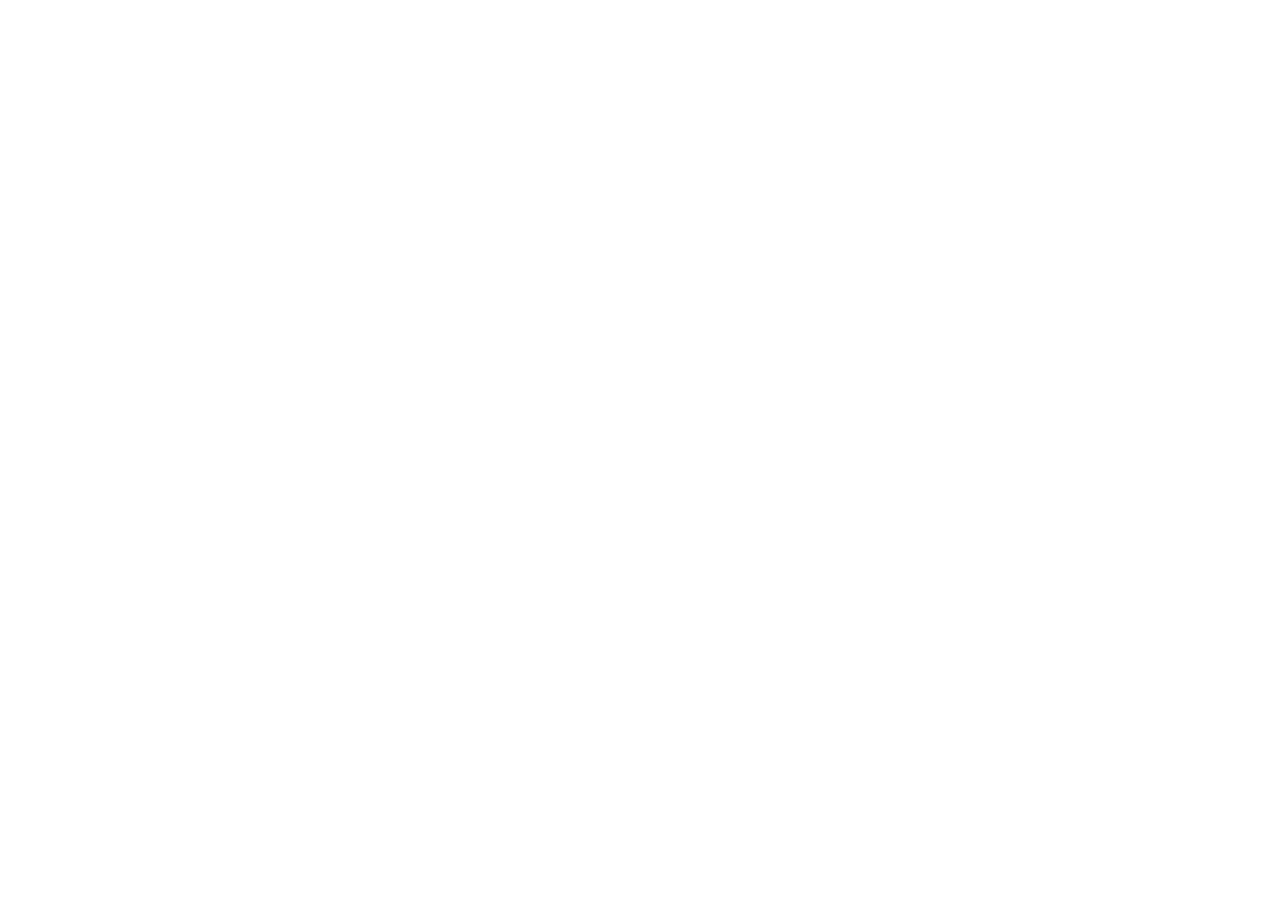
==== andyto.uk/index.html @ 8cc8a87e "Remove noindex from legacy redirect pages" ====
<!DOCTYPE html>
<html lang="en">
<head>
<meta charset="utf-8"/>
<meta content="width=device-width, initial-scale=1.0" name="viewport"/>
<title>Andy Shu Ho To | Redirecting</title>
<meta content="index, follow, max-image-preview:large" name="robots"/>
<link href="https://andyto1234.github.io/" rel="canonical"/>
<meta content="0; url=https://andyto1234.github.io/" http-equiv="refresh"/>
<script>
      window.location.replace("https://andyto1234.github.io/");
    </script>
</head>
<body>
<p>Redirecting to <a href="https://andyto1234.github.io/">https://andyto1234.github.io/</a>.</p>
</body>
</html>
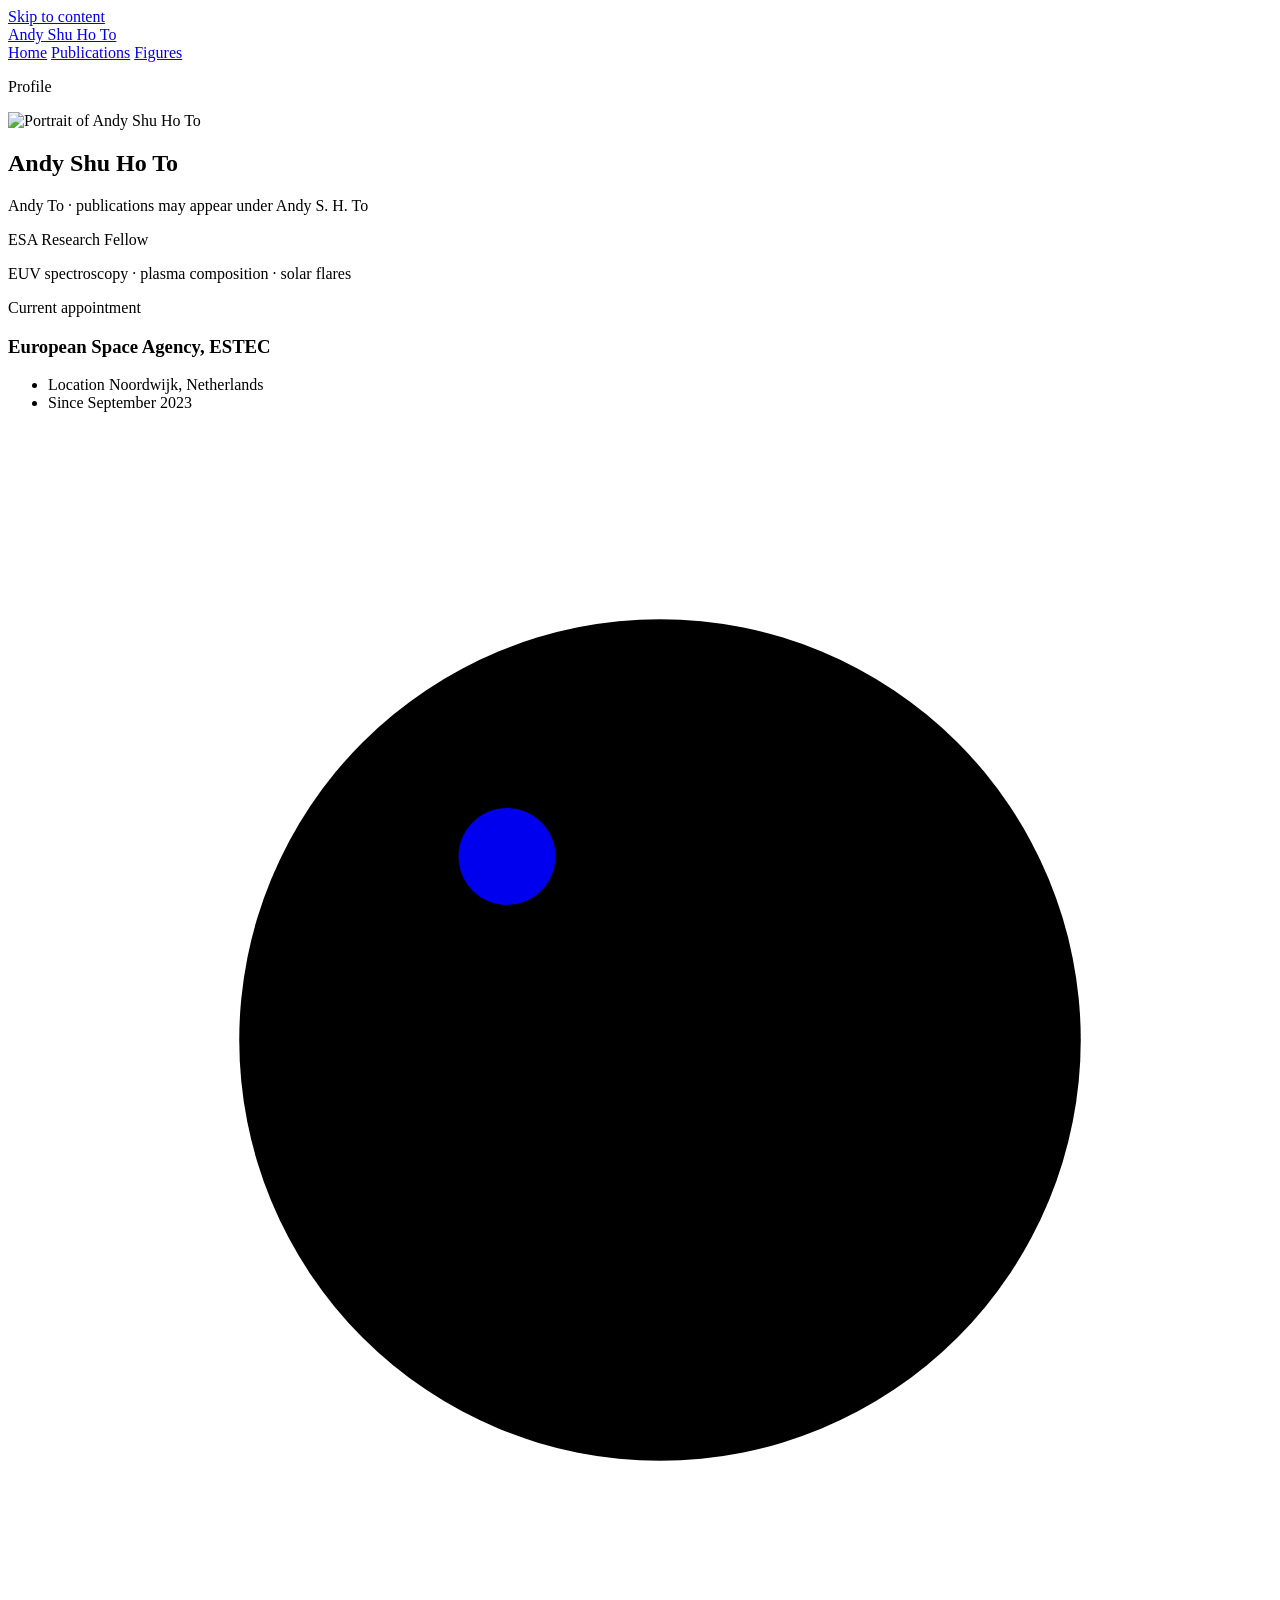
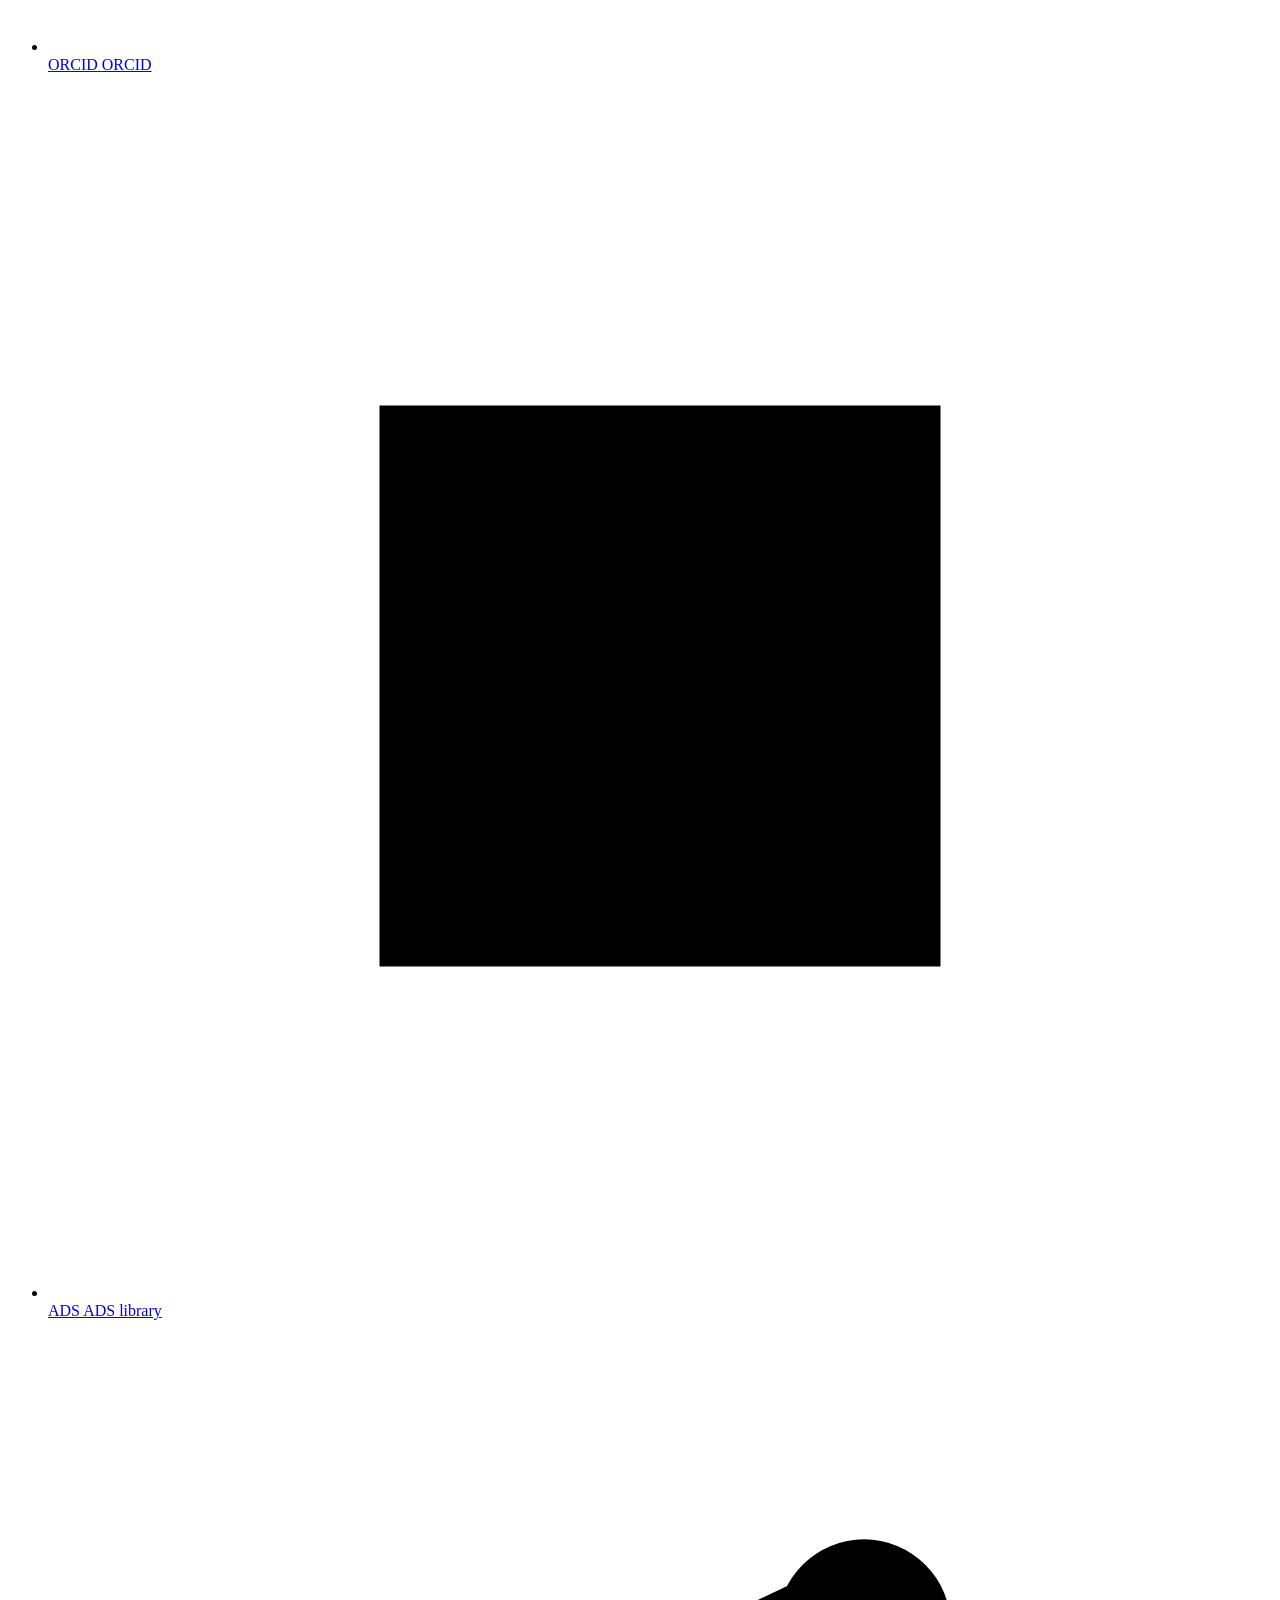
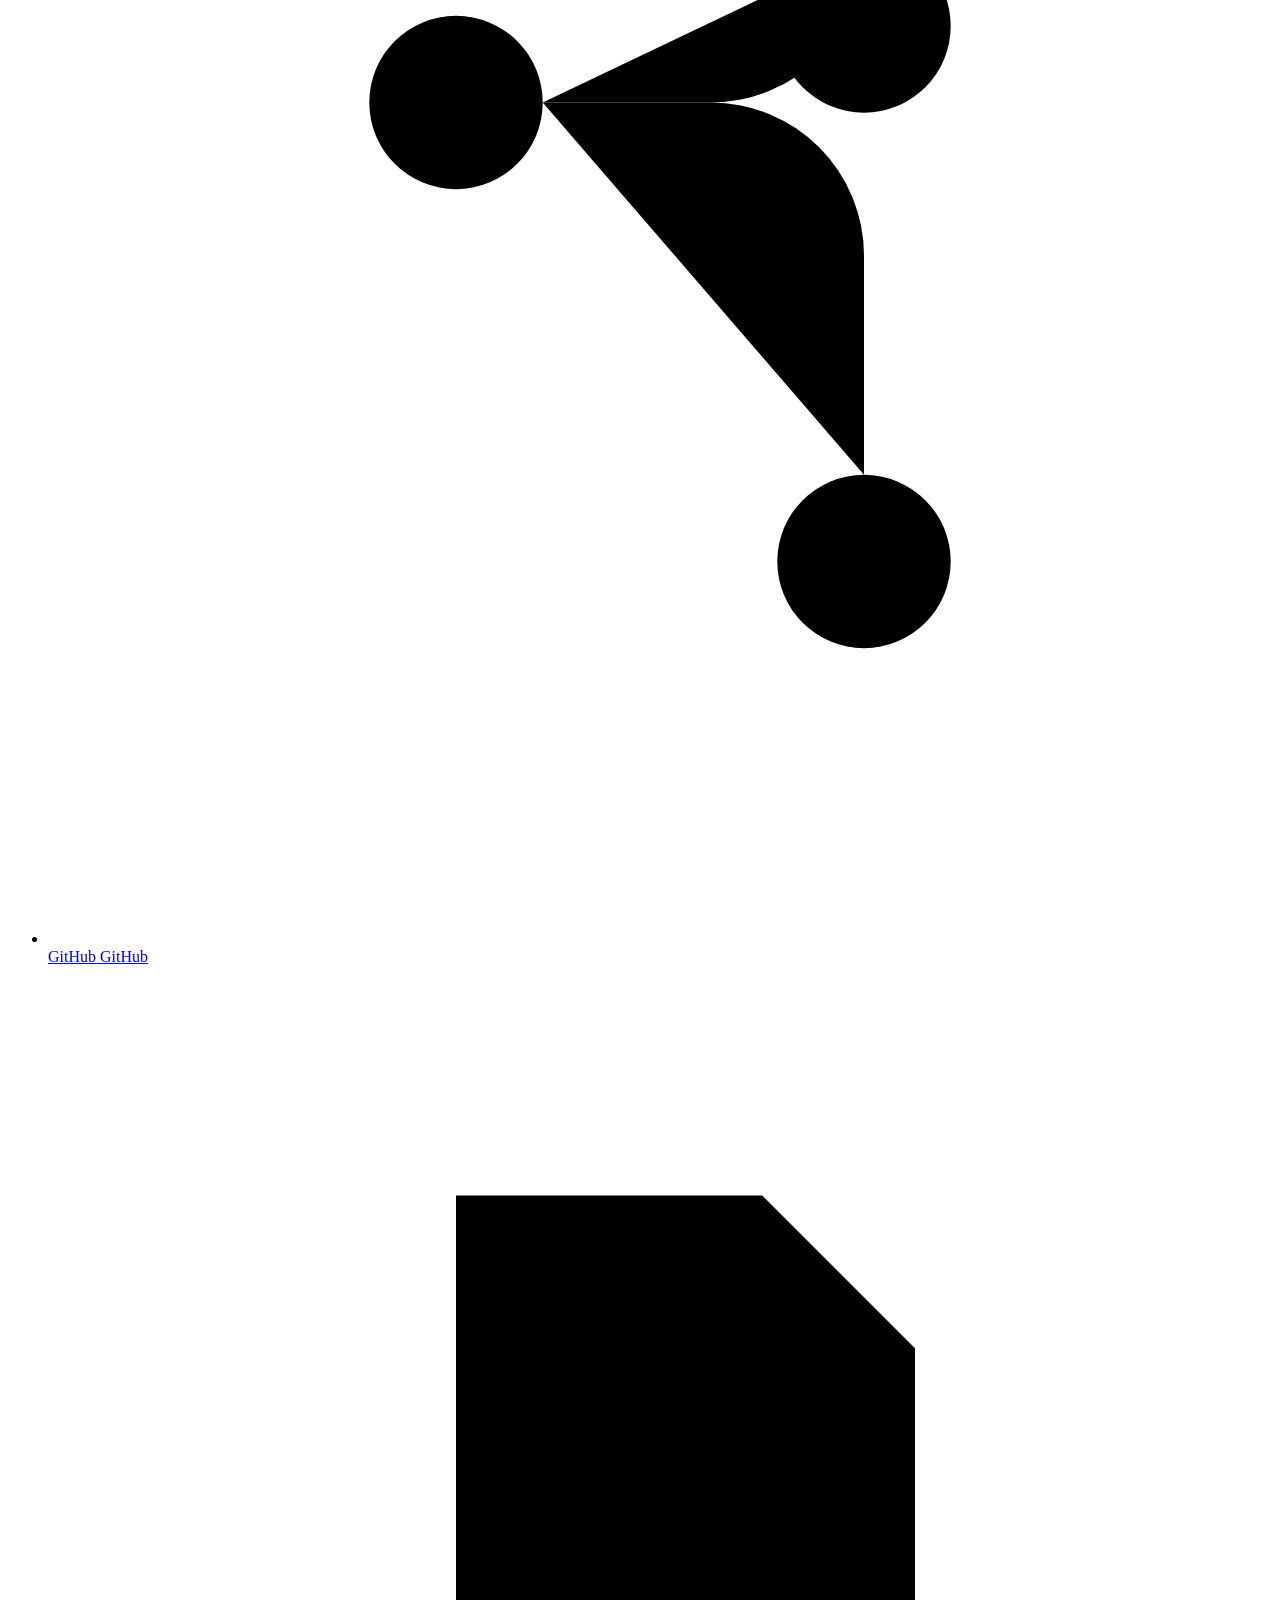
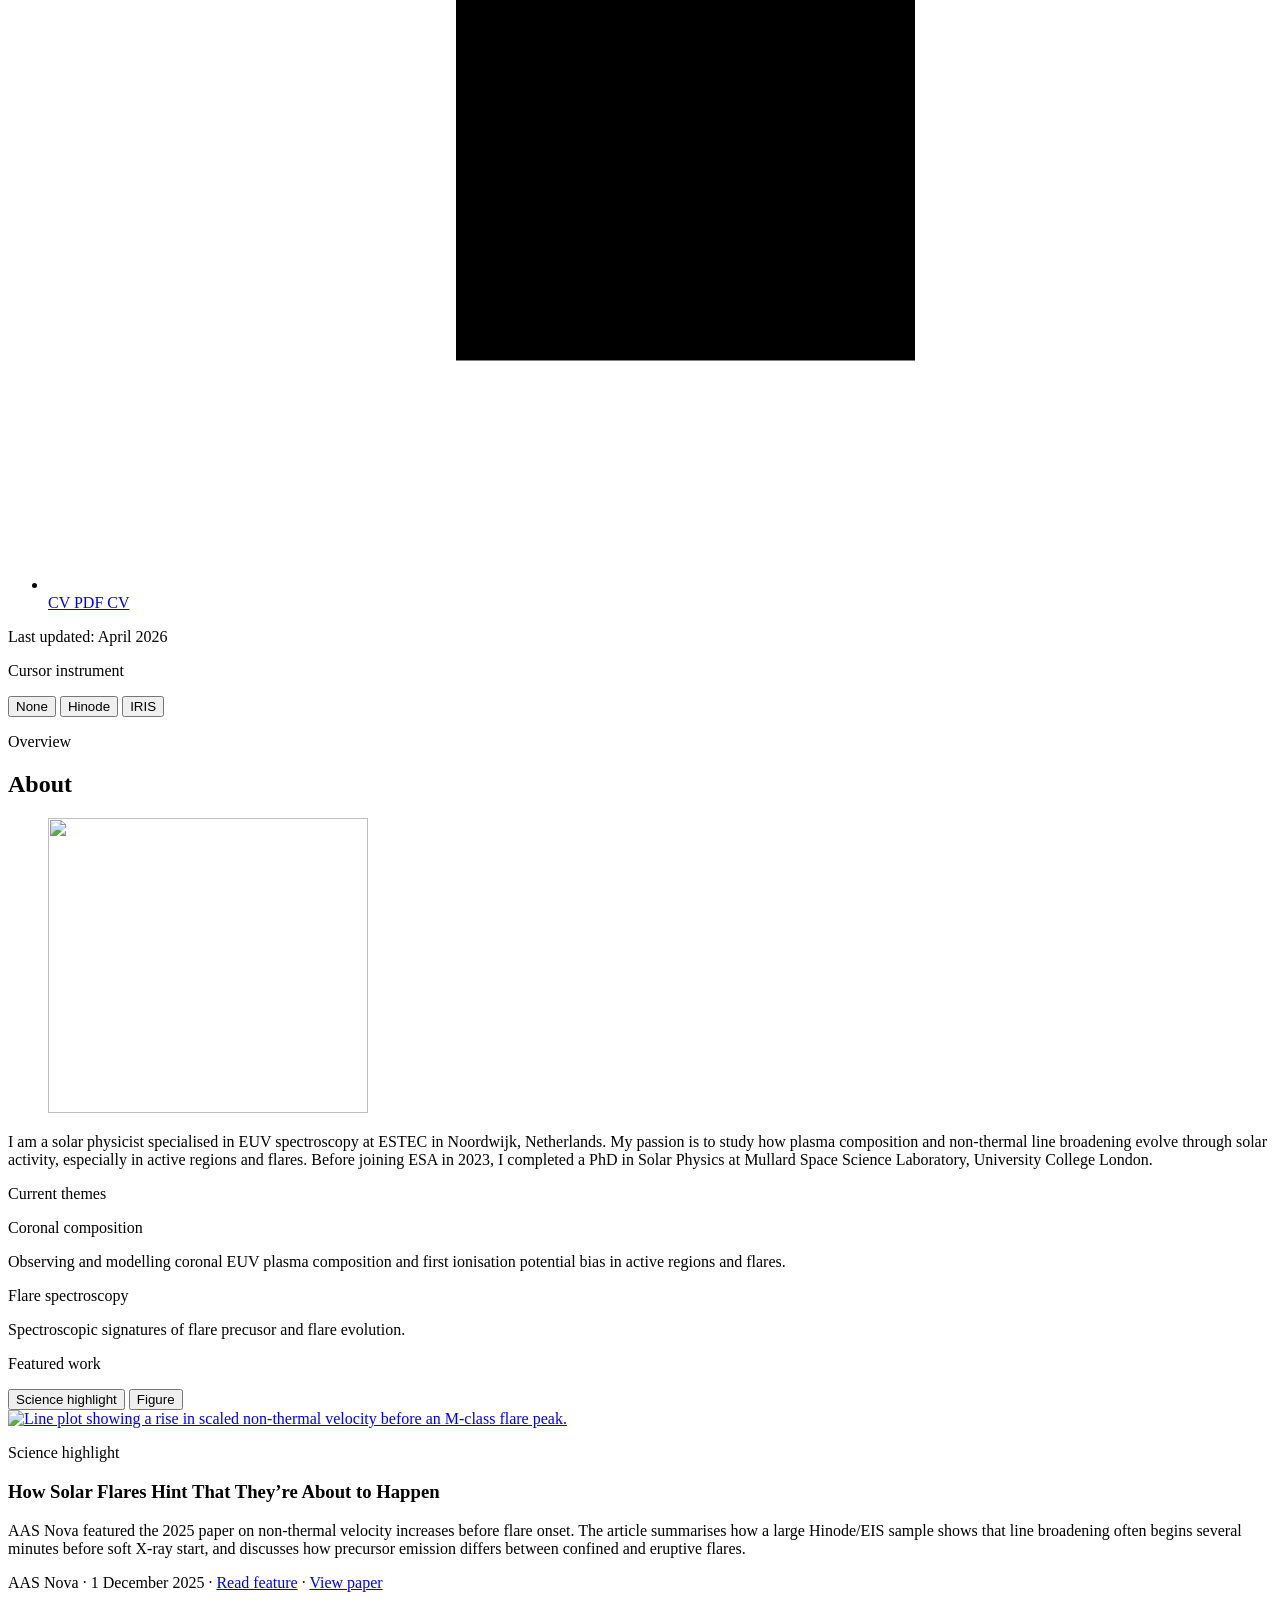
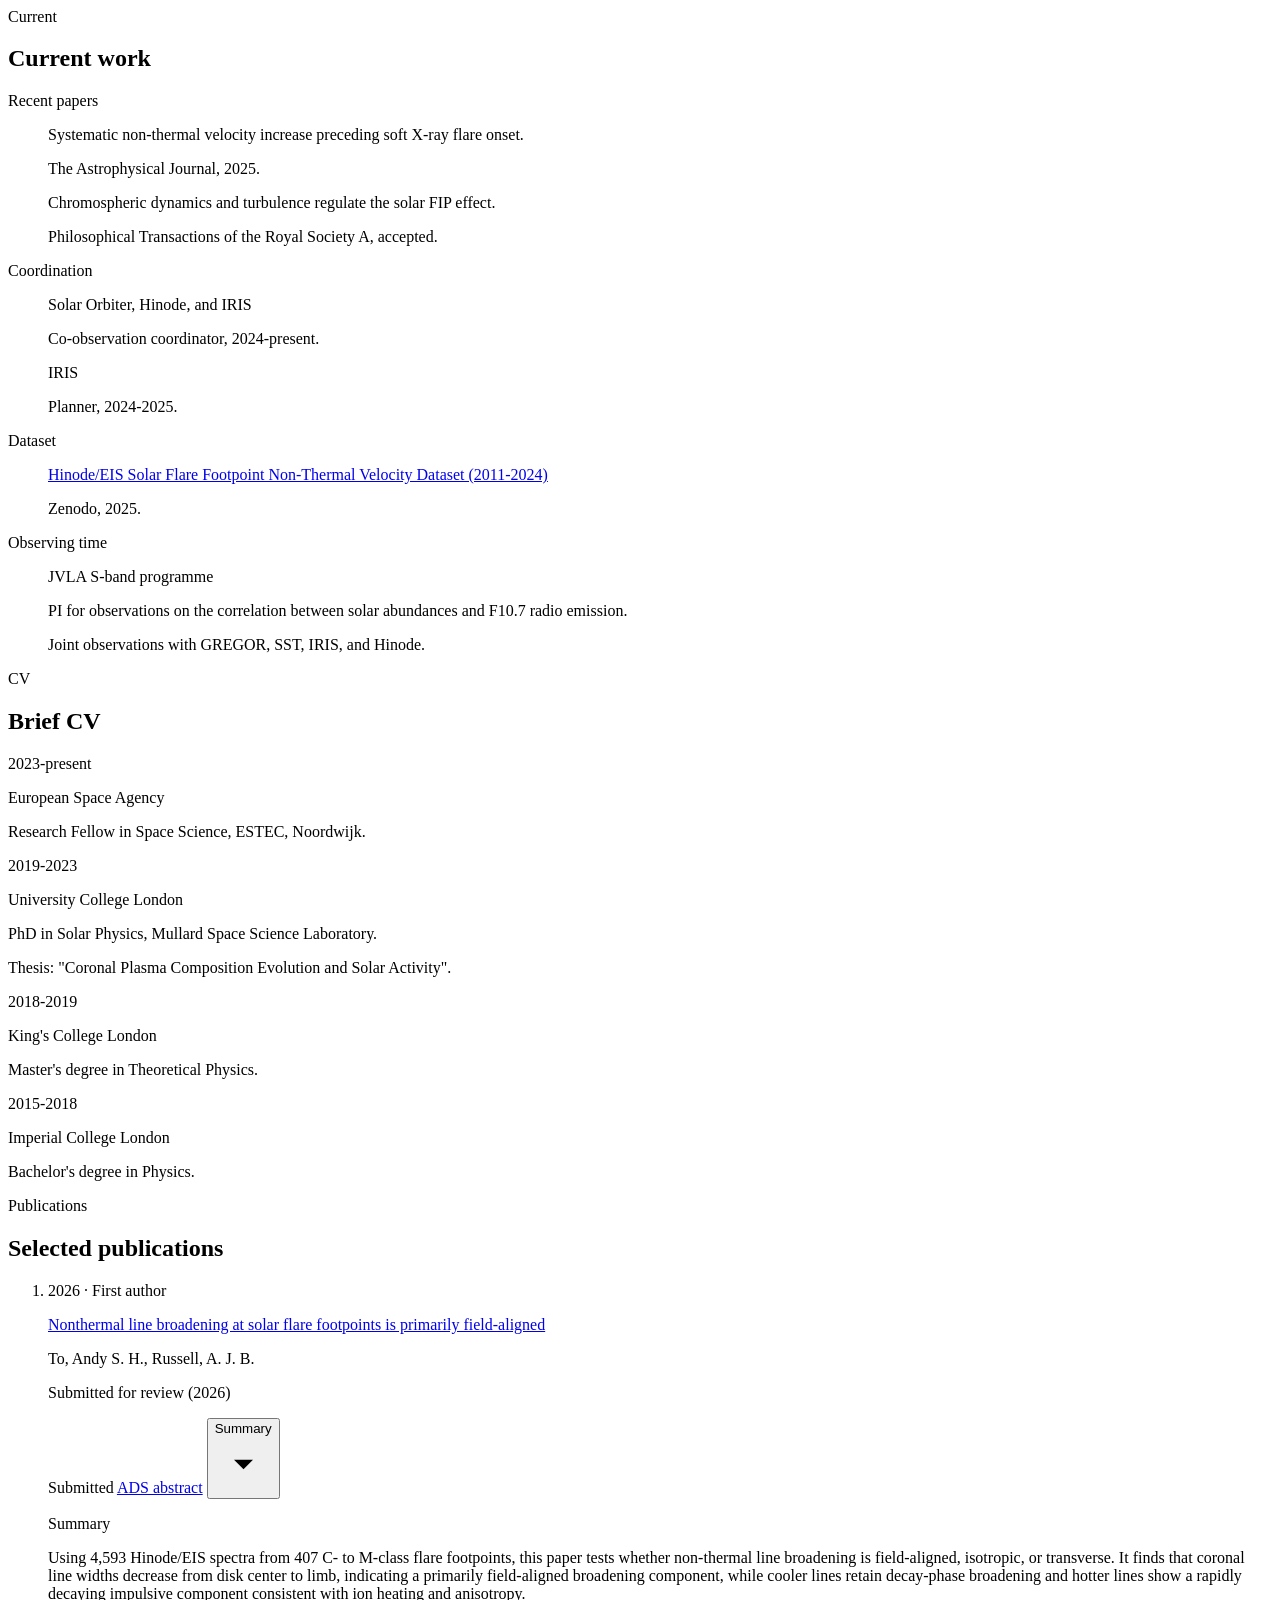
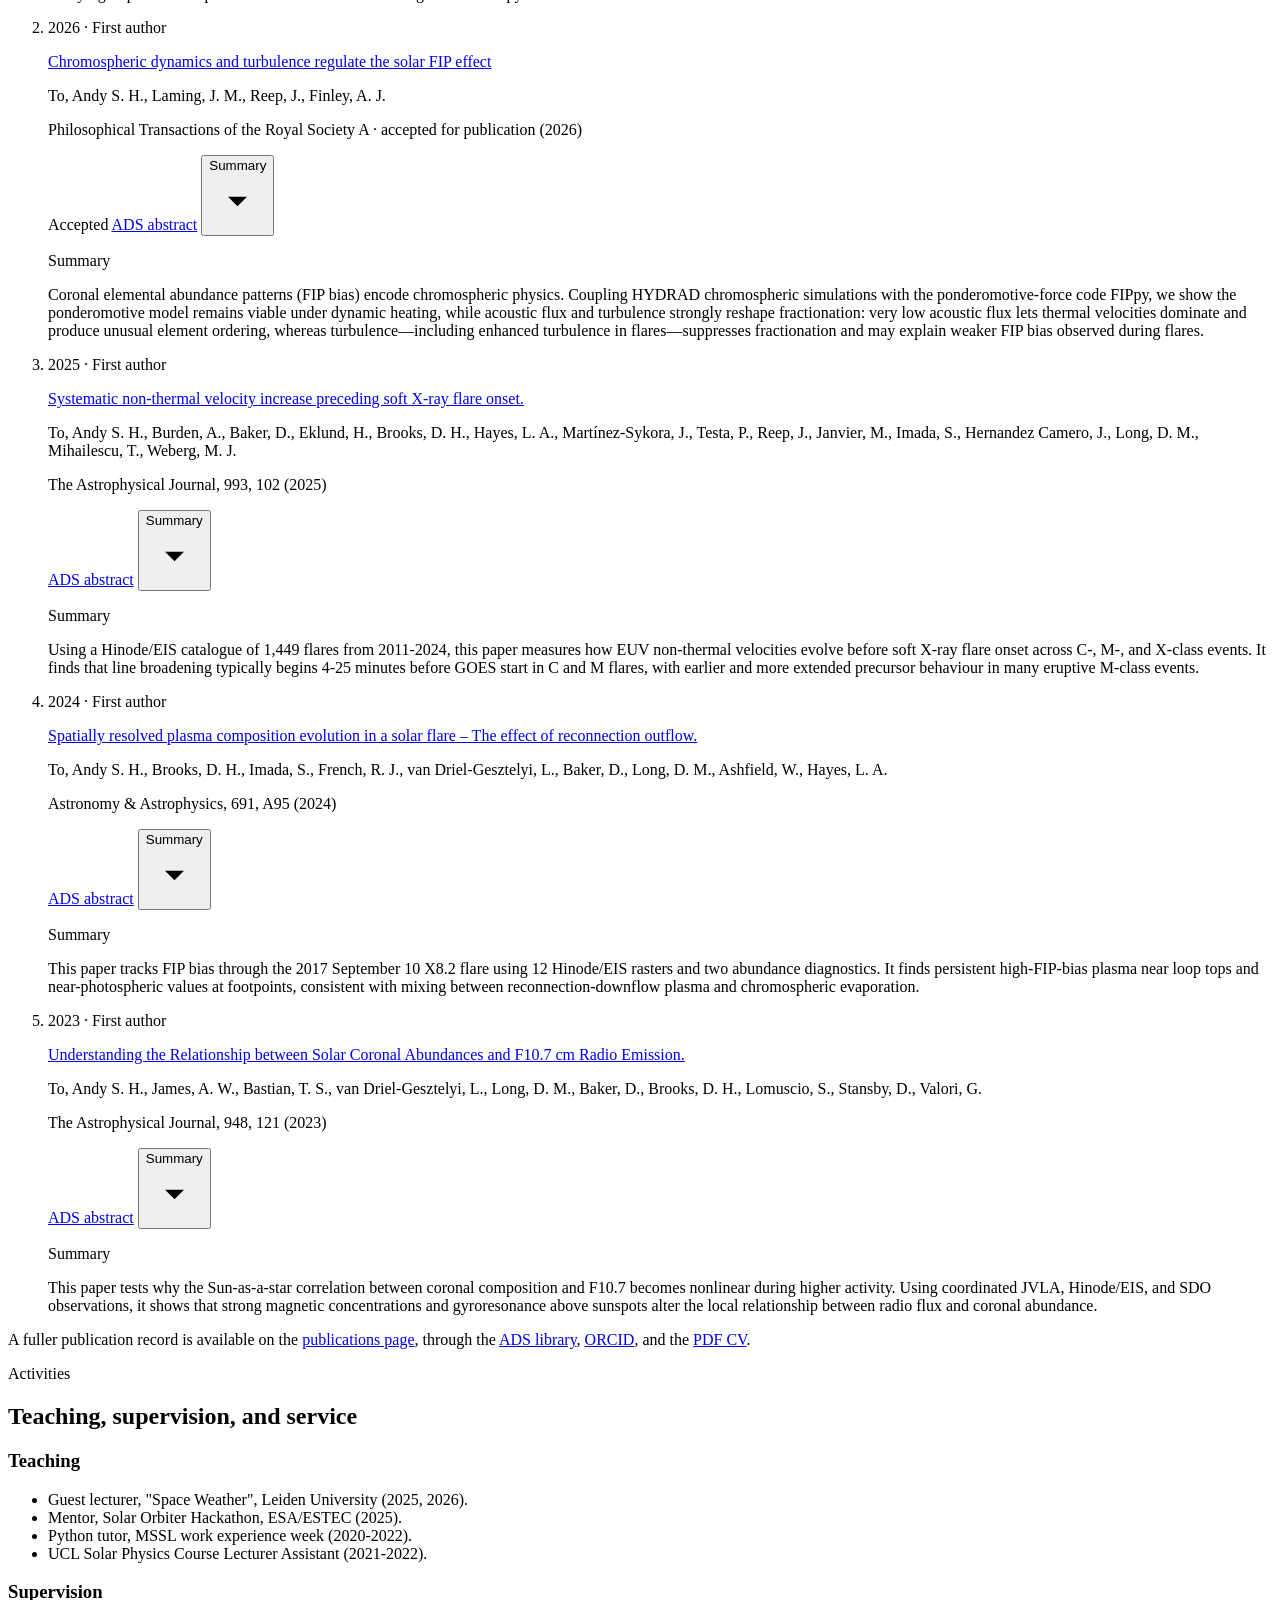
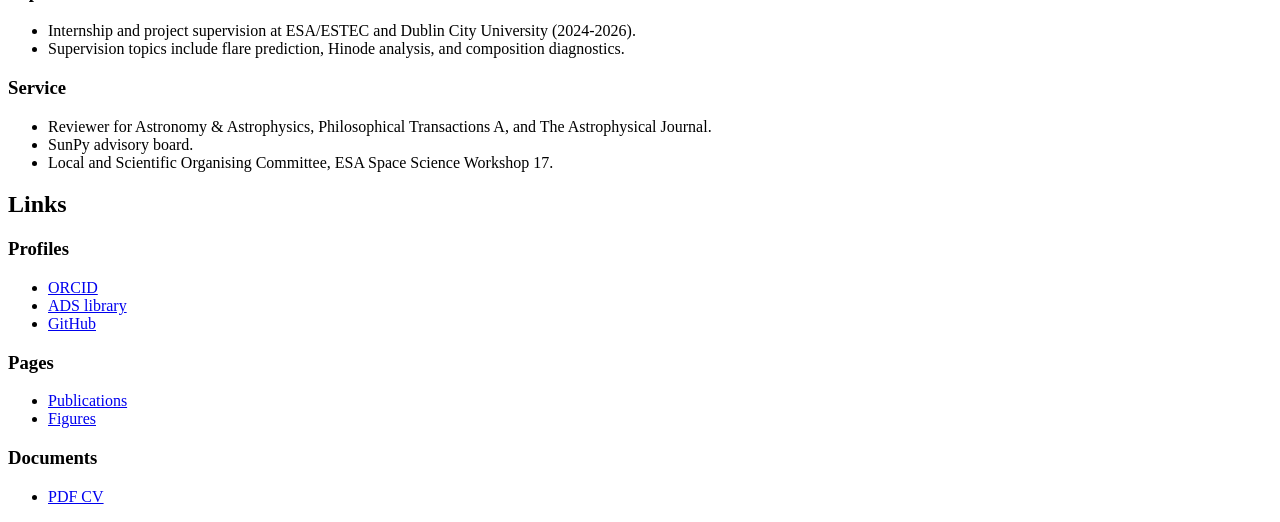
==== commit 69b5bb6f: "Add submitted 2026 flare footpoint paper" ====
--- a/andyto.uk/index.html
+++ b/andyto.uk/index.html
@@ -3,15 +3,782 @@
 <head>
 <meta charset="utf-8"/>
 <meta content="width=device-width, initial-scale=1.0" name="viewport"/>
-<title>Andy Shu Ho To | Redirecting</title>
+<title>Andy Shu Ho To (Andy To) | Solar Physicist at ESTEC</title>
+<meta content="Academic homepage of Andy Shu Ho To, also listed as Andy To, a solar physicist at ESTEC in Noordwijk working on EUV spectroscopy, coronal plasma composition, solar flares, publications, and figures." name="description"/>
+<meta content="Andy Shu Ho To" name="author"/>
 <meta content="index, follow, max-image-preview:large" name="robots"/>
+<meta content="index, follow, max-image-preview:large" name="googlebot"/>
+<meta content="Andy Shu Ho To, Andy To, solar physics, solar physicist, EUV spectroscopy, ESTEC, ESA, solar flares, coronal plasma composition" name="keywords"/>
+<meta content="#fafafa" name="theme-color"/>
+<link href="./images/decorations/favicon-sun.png" rel="icon" type="image/png"/>
+<link href="./images/decorations/favicon-sun.png" rel="apple-touch-icon"/>
 <link href="https://andyto1234.github.io/" rel="canonical"/>
-<meta content="0; url=https://andyto1234.github.io/" http-equiv="refresh"/>
-<script>
-      window.location.replace("https://andyto1234.github.io/");
+<meta content="Andy Shu Ho To (Andy To) | Solar Physicist at ESTEC" property="og:title"/>
+<meta content="Solar physics, EUV spectroscopy, plasma composition, flare research, publications, figures, and academic activity by Andy Shu Ho To." property="og:description"/>
+<meta content="profile" property="og:type"/>
+<meta content="https://andyto1234.github.io/" property="og:url"/>
+<meta content="Andy Shu Ho To" property="og:site_name"/>
+<meta content="https://andyto1234.github.io/images/profile-2026.jpg" property="og:image"/>
+<meta content="Portrait of Andy Shu Ho To, solar physicist and ESA Research Fellow." property="og:image:alt"/>
+<meta content="summary_large_image" name="twitter:card"/>
+<meta content="Andy Shu Ho To (Andy To) | Solar Physicist at ESTEC" name="twitter:title"/>
+<meta content="Solar physics, EUV spectroscopy, plasma composition, flare research, publications, figures, and academic activity by Andy Shu Ho To." name="twitter:description"/>
+<meta content="https://andyto1234.github.io/images/profile-2026.jpg" name="twitter:image"/>
+<meta content="Portrait of Andy Shu Ho To, solar physicist and ESA Research Fellow." name="twitter:image:alt"/>
+<link href="https://fonts.googleapis.com" rel="preconnect"/>
+<link crossorigin="" href="https://fonts.gstatic.com" rel="preconnect"/>
+<link href="https://fonts.googleapis.com/css2?family=JetBrains+Mono:wght@500&amp;family=Source+Sans+3:wght@400;600;700&amp;family=Source+Serif+4:wght@400;600&amp;display=swap" rel="stylesheet"/>
+<link href="./style.css" rel="stylesheet"/>
+<script type="application/ld+json">
+      {
+        "@context": "https://schema.org",
+        "@graph": [
+          {
+            "@type": "WebSite",
+            "@id": "https://andyto1234.github.io/#website",
+            "url": "https://andyto1234.github.io/",
+            "name": "Andy Shu Ho To",
+            "alternateName": "Andy To",
+            "description": "Academic homepage of Andy Shu Ho To with solar-physics research, publications, figures, and academic activity."
+          },
+          {
+            "@type": "Person",
+            "@id": "https://andyto1234.github.io/#person",
+            "name": "Andy Shu Ho To",
+            "alternateName": [
+              "Andy To",
+              "Andy S. H. To",
+              "Andy SH To"
+            ],
+            "givenName": "Andy",
+            "additionalName": "Shu Ho",
+            "familyName": "To",
+            "url": "https://andyto1234.github.io/",
+            "image": "https://andyto1234.github.io/images/profile-2026.jpg",
+            "description": "Solar physicist working on EUV spectroscopy, plasma composition, and solar flares at ESTEC in Noordwijk.",
+            "jobTitle": "ESA Research Fellow",
+            "mainEntityOfPage": "https://andyto1234.github.io/",
+            "identifier": "https://orcid.org/0000-0003-0774-9084",
+            "worksFor": {
+              "@type": "Organization",
+              "name": "European Space Agency"
+            },
+            "workLocation": {
+              "@type": "Place",
+              "name": "ESTEC, Noordwijk, Netherlands"
+            },
+            "alumniOf": [
+              {
+                "@type": "CollegeOrUniversity",
+                "name": "University College London"
+              },
+              {
+                "@type": "CollegeOrUniversity",
+                "name": "King's College London"
+              },
+              {
+                "@type": "CollegeOrUniversity",
+                "name": "Imperial College London"
+              }
+            ],
+            "knowsAbout": [
+              "Solar physics",
+              "EUV spectroscopy",
+              "Coronal plasma composition",
+              "First ionisation potential bias",
+              "Solar flares"
+            ],
+            "sameAs": [
+              "https://orcid.org/0000-0003-0774-9084",
+              "https://github.com/andyto1234",
+              "https://ui.adsabs.harvard.edu/user/libraries/9ZO21vKyRQqj28TcnHH9GQ"
+            ]
+          },
+          {
+            "@type": "BreadcrumbList",
+            "@id": "https://andyto1234.github.io/#breadcrumb",
+            "itemListElement": [
+              {
+                "@type": "ListItem",
+                "position": 1,
+                "name": "Home",
+                "item": "https://andyto1234.github.io/"
+              }
+            ]
+          }
+        ]
+      }
     </script>
 </head>
 <body>
-<p>Redirecting to <a href="https://andyto1234.github.io/">https://andyto1234.github.io/</a>.</p>
+<a class="skip-link" href="#main-content">Skip to content</a>
+<header class="site-header">
+<div class="container site-header__inner">
+<a class="site-title" href="./">Andy Shu Ho To</a>
+<nav aria-label="Primary" class="site-nav">
+<a aria-current="page" href="./">Home</a>
+<a href="./publications.html">Publications</a>
+<a href="./figures.html">Figures</a>
+</nav>
+</div>
+</header>
+<main class="container page-layout" id="main-content">
+<div class="rail-column">
+<aside class="profile-card">
+<p class="section-tag section-tag--inverted profile-card__tag">
+<span aria-hidden="true" class="section-tag__dot"></span>
+<span>Profile</span>
+</p>
+<img alt="Portrait of Andy Shu Ho To" class="profile-card__avatar" height="120" src="./images/profile-2026.jpg" width="120"/>
+<h1 class="profile-card__name">Andy Shu Ho To</h1>
+<p class="profile-card__alias">Andy To · publications may appear under Andy S. H. To</p>
+<p class="profile-card__role">ESA Research Fellow</p>
+<p class="profile-card__descriptor">
+            EUV spectroscopy · plasma composition · solar flares
+          </p>
+<div class="profile-card__appointment">
+<p class="appointment-card__label">Current appointment</p>
+<h3 class="appointment-card__title">European Space Agency, ESTEC</h3>
+<ul class="appointment-card__meta">
+<li>
+<span class="appointment-card__meta-label">Location</span>
+<span>Noordwijk, Netherlands</span>
+</li>
+<li>
+<span class="appointment-card__meta-label">Since</span>
+<span>September 2023</span>
+</li>
+</ul>
+</div>
+<ul aria-label="Profile links" class="profile-card__links">
+<li>
+<a aria-label="ORCID" class="profile-card__icon-link" href="https://orcid.org/0000-0003-0774-9084" rel="noreferrer noopener" target="_blank" title="ORCID">
+<svg aria-hidden="true" viewbox="0 0 24 24">
+<circle cx="12" cy="12" r="8.25"></circle>
+<circle cx="9" cy="8.4" fill="currentColor" r="0.95" stroke="none"></circle>
+<path d="M9 10.5v5"></path>
+<path d="M12.4 15.5v-5.9"></path>
+<path d="M12.4 9.6h1.6a2.95 2.95 0 1 1 0 5.9h-1.6"></path>
+</svg>
+<span class="profile-card__icon-label">ORCID</span>
+<span class="sr-only">ORCID</span></a>
+</li>
+<li>
+<a aria-label="ADS library" class="profile-card__icon-link" href="https://ui.adsabs.harvard.edu/user/libraries/9ZO21vKyRQqj28TcnHH9GQ" rel="noreferrer noopener" target="_blank" title="ADS library">
+<svg aria-hidden="true" viewbox="0 0 24 24">
+<path d="M6.5 6.5h11v11h-11z"></path>
+<path d="M9.1 9.2h5.8"></path>
+<path d="M9.1 12h5.8"></path>
+<path d="M9.1 14.8h3.9"></path>
+<path d="M18.6 5.4l-1.1 1.1"></path>
+<path d="M5.4 18.6l1.1-1.1"></path>
+</svg>
+<span class="profile-card__icon-label">ADS</span>
+<span class="sr-only">ADS library</span></a>
+</li>
+<li>
+<a aria-label="GitHub" class="profile-card__icon-link" href="https://github.com/andyto1234" rel="noreferrer noopener" target="_blank" title="GitHub">
+<svg aria-hidden="true" viewbox="0 0 24 24">
+<circle cx="8" cy="7.5" r="1.7"></circle>
+<circle cx="16" cy="6" r="1.7"></circle>
+<circle cx="16" cy="16.5" r="1.7"></circle>
+<path d="M9.7 7.5h3.3a3 3 0 0 0 3-3"></path>
+<path d="M9.7 7.5h3.3a3 3 0 0 1 3 3v4.3"></path>
+</svg>
+<span class="profile-card__icon-label">GitHub</span>
+<span class="sr-only">GitHub</span></a>
+</li>
+<li>
+<a aria-label="PDF CV" class="profile-card__icon-link" download="" href="./documents/andy-shu-ho-to-cv.pdf" title="PDF CV">
+<svg aria-hidden="true" viewbox="0 0 24 24">
+<path d="M8 4.5h6l3 3v12H8z"></path>
+<path d="M14 4.5v3h3"></path>
+<path d="M10 11h4"></path>
+<path d="M10 14h4"></path>
+<path d="M10 17h2.7"></path>
+</svg>
+<span class="profile-card__icon-label">CV</span>
+<span class="sr-only">PDF CV</span>
+</a>
+</li>
+</ul>
+<p class="profile-card__updated">Last updated: April 2026</p>
+</aside>
+<section aria-label="Cursor instrument" class="rail-card instrument-card">
+<p class="instrument-card__label">Cursor instrument</p>
+<div aria-label="Cursor instrument selector" class="instrument-switcher" role="group">
+<button aria-pressed="false" class="instrument-switcher__button" data-cursor-instrument="none" type="button">
+              None
+            </button>
+<button aria-pressed="true" class="instrument-switcher__button" data-cursor-instrument="hinode" type="button">
+              Hinode
+            </button>
+<button aria-pressed="false" class="instrument-switcher__button" data-cursor-instrument="iris" type="button">
+              IRIS
+            </button>
+</div>
+</section>
+</div>
+<div class="content-column">
+<section class="content-section intro-section" id="about">
+<p class="section-tag">
+<span aria-hidden="true" class="section-tag__dot"></span>
+<span>Overview</span>
+</p>
+<div class="about-header">
+<h2>About</h2>
+<figure aria-hidden="true" class="about-header__sun">
+<img alt="" height="295" src="./images/decorations/about-sun.png" width="320"/>
+</figure>
+</div>
+<div class="about-copy about-copy--wide">
+<p class="about-summary">
+              I am a solar physicist specialised in EUV spectroscopy at ESTEC
+              in Noordwijk, Netherlands. My passion is to study how plasma
+              composition and non-thermal line broadening evolve through solar
+              activity, especially in active regions and flares. Before joining
+              ESA in 2023, I completed a PhD in Solar Physics at Mullard Space
+              Science Laboratory, University College London.
+            </p>
+<div class="about-focus" id="science-interests">
+<p class="about-focus__label">Current themes</p>
+<div aria-label="Current themes" class="theme-detail-list">
+<article class="theme-detail">
+<p class="theme-detail__badge">
+<span aria-hidden="true" class="theme-detail__dot"></span>
+<span>Coronal composition</span>
+</p>
+<p class="theme-detail__body">
+                    Observing and modelling coronal EUV plasma composition and first ionisation
+                    potential bias in active regions and flares.
+                  </p>
+</article>
+<article class="theme-detail">
+<p class="theme-detail__badge">
+<span aria-hidden="true" class="theme-detail__dot"></span>
+<span>Flare spectroscopy</span>
+</p>
+<p class="theme-detail__body">
+                    Spectroscopic signatures of flare precusor and flare
+                    evolution.
+                  </p>
+</article>
+</div>
+</div>
+<div class="about-support">
+<div class="research-highlight" data-highlight-switcher="">
+<div class="research-highlight__header">
+<p class="research-highlight__label">Featured work</p>
+<div aria-label="Research highlight views" class="research-highlight__tabs">
+<button aria-pressed="true" class="research-highlight__tab is-active" data-highlight-target="aas" type="button">
+                      Science highlight
+                    </button>
+<button aria-pressed="false" class="research-highlight__tab" data-highlight-target="figure" type="button">
+                      Figure
+                    </button>
+</div>
+</div>
+<div class="research-highlight__stage" data-highlight-stage="">
+<div class="research-highlight__panel is-active" data-highlight-panel="aas">
+<div class="research-highlight__feature">
+<a class="research-highlight__media" href="https://aasnova.org/2025/12/01/how-solar-flares-hint-that-theyre-about-to-happen/" rel="noreferrer noopener" target="_blank">
+<img alt="Line plot showing a rise in scaled non-thermal velocity before an M-class flare peak." height="488" src="./images/highlights/aas-2025-onset.jpg" width="578"/>
+</a>
+<div class="research-highlight__body">
+<p class="research-highlight__eyebrow">Science highlight</p>
+<h3>How Solar Flares Hint That They’re About to Happen</h3>
+<p>
+                          AAS Nova featured the 2025 paper on non-thermal velocity
+                          increases before flare onset. The article summarises how a
+                          large Hinode/EIS sample shows that line broadening often
+                          begins several minutes before soft X-ray start, and
+                          discusses how precursor emission differs between confined
+                          and eruptive flares.
+                        </p>
+<p class="research-highlight__meta">
+                          AAS Nova · 1 December 2025 ·
+                          <a href="https://aasnova.org/2025/12/01/how-solar-flares-hint-that-theyre-about-to-happen/" rel="noreferrer noopener" target="_blank">Read feature</a>
+                          ·
+                          <a href="https://ui.adsabs.harvard.edu/abs/2025ApJ...993..102T/abstract" rel="noreferrer noopener" target="_blank">View paper</a>
+</p>
+</div>
+</div>
+</div>
+<div class="research-highlight__panel" data-highlight-panel="figure" hidden="">
+<div class="research-highlight__feature research-highlight__feature--wide-media">
+<a class="research-highlight__media" href="./figures.html#paper-2024">
+<img alt="Illustration of flare-loop downflows, chromospheric evaporation, and high- and low-FIP-bias plasma in reconnected loops." height="643" src="./images/figures/to-2024-downflow-illustration.png" width="1800"/>
+</a>
+<div class="research-highlight__body">
+<p class="research-highlight__eyebrow">Paper figure</p>
+<h3>Illustrating reconnection downflows and flare-loop composition</h3>
+<p>
+                          This illustration from To et al. (2024) summarizes the
+                          interpretation proposed for the 2017 September 10 flare:
+                          low-FIP-bias chromospheric evaporation fills the lower
+                          flare loops, while high-FIP-bias plasma from reconnection
+                          downflows remains concentrated near the loop top.
+                        </p>
+<p class="research-highlight__meta">
+                          Astronomy &amp; Astrophysics, 2024 ·
+                          <a href="./figures.html#paper-2024">View figure notes</a>
+</p>
+</div>
+</div>
+</div>
+</div>
+</div>
+</div>
+</div>
+</section>
+<section class="content-section" id="current-work">
+<p class="section-tag">
+<span aria-hidden="true" class="section-tag__dot"></span>
+<span>Current</span>
+</p>
+<h2>Current work</h2>
+<dl class="fact-grid">
+<div class="fact-grid__item">
+<dt>Recent papers</dt>
+<dd class="fact-grid__detail">
+<div class="fact-grid__entry">
+<p class="fact-grid__headline">
+                    Systematic non-thermal velocity increase preceding soft
+                    X-ray flare onset.
+                  </p>
+<p>The Astrophysical Journal, 2025.</p>
+</div>
+<div class="fact-grid__entry">
+<p class="fact-grid__headline">
+                    Chromospheric dynamics and turbulence regulate the solar FIP
+                    effect.
+                  </p>
+<p>
+                    Philosophical Transactions of the Royal Society A,
+                    accepted.
+                  </p>
+</div>
+</dd>
+</div>
+<div class="fact-grid__item">
+<dt>Coordination</dt>
+<dd class="fact-grid__detail">
+<div class="fact-grid__entry">
+<p class="fact-grid__headline">
+                    Solar Orbiter, Hinode, and IRIS
+                  </p>
+<p>Co-observation coordinator, 2024-present.</p>
+</div>
+<div class="fact-grid__entry">
+<p class="fact-grid__headline">IRIS</p>
+<p>Planner, 2024-2025.</p>
+</div>
+</dd>
+</div>
+<div class="fact-grid__item">
+<dt>Dataset</dt>
+<dd class="fact-grid__detail">
+<div class="fact-grid__entry">
+<p class="fact-grid__headline">
+<a href="https://doi.org/10.5281/zenodo.15613861" rel="noreferrer noopener" target="_blank">Hinode/EIS Solar Flare Footpoint Non-Thermal Velocity
+                      Dataset (2011-2024)</a>
+</p>
+<p>Zenodo, 2025.</p>
+</div>
+</dd>
+</div>
+<div class="fact-grid__item">
+<dt>Observing time</dt>
+<dd class="fact-grid__detail">
+<div class="fact-grid__entry">
+<p class="fact-grid__headline">JVLA S-band programme</p>
+<p>
+                    PI for observations on the correlation between solar
+                    abundances and F10.7 radio emission.
+                  </p>
+<p class="fact-grid__support">
+                    Joint observations with GREGOR, SST, IRIS, and Hinode.
+                  </p>
+</div>
+</dd>
+</div>
+</dl>
+</section>
+<section class="content-section" id="brief-cv">
+<p class="section-tag">
+<span aria-hidden="true" class="section-tag__dot"></span>
+<span>CV</span>
+</p>
+<h2>Brief CV</h2>
+<div class="timeline">
+<div class="timeline__row">
+<p class="timeline__dates">2023-present</p>
+<div>
+<p class="timeline__title">European Space Agency</p>
+<p class="timeline__detail">
+                  Research Fellow in Space Science, ESTEC, Noordwijk.
+                </p>
+</div>
+</div>
+<div class="timeline__row">
+<p class="timeline__dates">2019-2023</p>
+<div>
+<p class="timeline__title">University College London</p>
+<p class="timeline__detail">
+                  PhD in Solar Physics, Mullard Space Science Laboratory.
+                </p>
+<p class="timeline__subdetail">
+                  Thesis: "Coronal Plasma Composition Evolution and Solar
+                  Activity".
+                </p>
+</div>
+</div>
+<div class="timeline__row">
+<p class="timeline__dates">2018-2019</p>
+<div>
+<p class="timeline__title">King's College London</p>
+<p class="timeline__detail">
+                  Master's degree in Theoretical Physics.
+                </p>
+</div>
+</div>
+<div class="timeline__row">
+<p class="timeline__dates">2015-2018</p>
+<div>
+<p class="timeline__title">Imperial College London</p>
+<p class="timeline__detail">Bachelor's degree in Physics.</p>
+</div>
+</div>
+</div>
+</section>
+<section class="content-section" id="selected-publications">
+<p class="section-tag">
+<span aria-hidden="true" class="section-tag__dot"></span>
+<span>Publications</span>
+</p>
+<h2>Selected publications</h2>
+<ol class="publication-list publication-list--numbered"><li class="publication-list__item">
+<article class="publication-card publication-card--bibliography">
+<div class="publication-card__header" data-publication-trigger="">
+<div class="publication-card__copy">
+<p class="publication-card__eyebrow">2026 · First author</p>
+<p class="publication-list__title"><a href="https://ui.adsabs.harvard.edu/abs/2026arXiv260606577T/abstract" rel="noreferrer noopener" target="_blank">Nonthermal line broadening at solar flare footpoints is primarily field-aligned</a></p>
+<p class="publication-card__authors"><span class="author-highlight">To, Andy S. H.</span>, Russell, A. J. B.</p>
+<p class="publication-card__meta">Submitted for review (2026)</p>
+</div>
+<div class="publication-card__actions">
+<span class="bibliography-entry__chip">Submitted</span>
+<a class="bibliography-entry__link" href="https://ui.adsabs.harvard.edu/abs/2026arXiv260606577T/abstract" rel="noreferrer noopener" target="_blank">ADS abstract</a> <button aria-controls="abstract-2026-nonthermal-line-broadening-at-solar-flare-footpoints-is-primarily-field-aligned" aria-expanded="false" aria-label="Show summary for Nonthermal line broadening at solar flare footpoints is primarily field-aligned" class="publication-card__toggle" type="button"><span class="publication-card__toggle-label">Summary</span><svg aria-hidden="true" viewbox="0 0 24 24"><path d="M8 10l4 4 4-4"></path></svg></button>
+</div>
+</div>
+<div class="publication-card__abstract" id="abstract-2026-nonthermal-line-broadening-at-solar-flare-footpoints-is-primarily-field-aligned">
+<div class="publication-card__abstract-inner">
+<p class="publication-card__abstract-label">Summary</p>
+<p>Using 4,593 Hinode/EIS spectra from 407 C- to M-class flare footpoints, this paper tests whether non-thermal line broadening is field-aligned, isotropic, or transverse. It finds that coronal line widths decrease from disk center to limb, indicating a primarily field-aligned broadening component, while cooler lines retain decay-phase broadening and hotter lines show a rapidly decaying impulsive component consistent with ion heating and anisotropy.</p>
+</div>
+</div>
+</article>
+</li><li class="publication-list__item">
+<article class="publication-card publication-card--bibliography">
+<div class="publication-card__header" data-publication-trigger="">
+<div class="publication-card__copy">
+<p class="publication-card__eyebrow">2026 · First author</p>
+<p class="publication-list__title"><a href="https://ui.adsabs.harvard.edu/abs/2026arXiv260413174T/abstract" rel="noreferrer noopener" target="_blank">Chromospheric dynamics and turbulence regulate the solar FIP effect</a></p>
+<p class="publication-card__authors"><span class="author-highlight">To, Andy S. H.</span>,
+                    Laming, J. M., Reep, J., Finley, A. J.</p>
+<p class="publication-card__meta">Philosophical Transactions of the Royal Society A · accepted for publication (2026)</p>
+</div>
+<div class="publication-card__actions">
+<span class="bibliography-entry__chip">Accepted</span>
+<a class="bibliography-entry__link" href="https://ui.adsabs.harvard.edu/abs/2026arXiv260413174T/abstract" rel="noreferrer noopener" target="_blank">ADS abstract</a> <button aria-controls="abstract-2026-chromospheric-dynamics-and-turbulence-regulate-the-solar-fip-effect" aria-expanded="false" aria-label="Show summary for Chromospheric dynamics and turbulence regulate the solar FIP effect" class="publication-card__toggle" type="button"><span class="publication-card__toggle-label">Summary</span><svg aria-hidden="true" viewbox="0 0 24 24"><path d="M8 10l4 4 4-4"></path></svg></button>
+</div>
+</div>
+<div class="publication-card__abstract" id="abstract-2026-chromospheric-dynamics-and-turbulence-regulate-the-solar-fip-effect">
+<div class="publication-card__abstract-inner">
+<p class="publication-card__abstract-label">Summary</p>
+<p>Coronal elemental abundance patterns (FIP bias) encode chromospheric physics. Coupling HYDRAD chromospheric simulations with the ponderomotive-force code FIPpy, we show the ponderomotive model remains viable under dynamic heating, while acoustic flux and turbulence strongly reshape fractionation: very low acoustic flux lets thermal velocities dominate and produce unusual element ordering, whereas turbulence—including enhanced turbulence in flares—suppresses fractionation and may explain weaker FIP bias observed during flares.</p>
+</div>
+</div>
+</article>
+</li><li class="publication-list__item">
+<article class="publication-card publication-card--bibliography">
+<div class="publication-card__header" data-publication-trigger="">
+<div class="publication-card__copy">
+<p class="publication-card__eyebrow">2025 · First author</p>
+<p class="publication-list__title"><a href="https://ui.adsabs.harvard.edu/abs/2025ApJ...993..102T/abstract" rel="noreferrer noopener" target="_blank">Systematic non-thermal velocity increase preceding soft X-ray flare onset.</a></p>
+<p class="publication-card__authors"><span class="author-highlight">To, Andy S. H.</span>,
+                    Burden, A., Baker, D., Eklund, H., Brooks, D. H., Hayes,
+                    L. A., Martínez-Sykora, J., Testa, P., Reep, J., Janvier,
+                    M., Imada, S., Hernandez Camero, J., Long, D. M.,
+                    Mihailescu, T., Weberg, M. J.</p>
+<p class="publication-card__meta">The Astrophysical Journal, 993, 102 (2025)</p>
+</div>
+<div class="publication-card__actions">
+<a class="bibliography-entry__link" href="https://ui.adsabs.harvard.edu/abs/2025ApJ...993..102T/abstract" rel="noreferrer noopener" target="_blank">ADS abstract</a> <button aria-controls="abstract-2025-systematic-non-thermal-velocity-increase-preceding-soft-x-ray-flare-onset" aria-expanded="false" aria-label="Show summary for Systematic non-thermal velocity increase preceding soft X-ray flare onset." class="publication-card__toggle" type="button"><span class="publication-card__toggle-label">Summary</span><svg aria-hidden="true" viewbox="0 0 24 24"><path d="M8 10l4 4 4-4"></path></svg></button>
+</div>
+</div>
+<div class="publication-card__abstract" id="abstract-2025-systematic-non-thermal-velocity-increase-preceding-soft-x-ray-flare-onset">
+<div class="publication-card__abstract-inner">
+<p class="publication-card__abstract-label">Summary</p>
+<p>Using a Hinode/EIS catalogue of 1,449 flares from 2011-2024, this paper measures how EUV non-thermal velocities evolve before soft X-ray flare onset across C-, M-, and X-class events. It finds that line broadening typically begins 4-25 minutes before GOES start in C and M flares, with earlier and more extended precursor behaviour in many eruptive M-class events.</p>
+</div>
+</div>
+</article>
+</li><li class="publication-list__item">
+<article class="publication-card publication-card--bibliography">
+<div class="publication-card__header" data-publication-trigger="">
+<div class="publication-card__copy">
+<p class="publication-card__eyebrow">2024 · First author</p>
+<p class="publication-list__title"><a href="https://ui.adsabs.harvard.edu/abs/2024A%26A...691A..95T/abstract" rel="noreferrer noopener" target="_blank">Spatially resolved plasma composition evolution in a solar flare – The effect of reconnection outflow.</a></p>
+<p class="publication-card__authors"><span class="author-highlight">To, Andy S. H.</span>,
+                    Brooks, D. H., Imada, S., French, R. J.,
+                    van Driel-Gesztelyi, L., Baker, D., Long, D. M.,
+                    Ashfield, W., Hayes, L. A.</p>
+<p class="publication-card__meta">Astronomy &amp; Astrophysics, 691, A95 (2024)</p>
+</div>
+<div class="publication-card__actions">
+<a class="bibliography-entry__link" href="https://ui.adsabs.harvard.edu/abs/2024A%26A...691A..95T/abstract" rel="noreferrer noopener" target="_blank">ADS abstract</a> <button aria-controls="abstract-2024-spatially-resolved-plasma-composition-evolution-in-a-solar-flare-the-effect-of-reconnection-outflow" aria-expanded="false" aria-label="Show summary for Spatially resolved plasma composition evolution in a solar flare – The effect of reconnection outflow." class="publication-card__toggle" type="button"><span class="publication-card__toggle-label">Summary</span><svg aria-hidden="true" viewbox="0 0 24 24"><path d="M8 10l4 4 4-4"></path></svg></button>
+</div>
+</div>
+<div class="publication-card__abstract" id="abstract-2024-spatially-resolved-plasma-composition-evolution-in-a-solar-flare-the-effect-of-reconnection-outflow">
+<div class="publication-card__abstract-inner">
+<p class="publication-card__abstract-label">Summary</p>
+<p>This paper tracks FIP bias through the 2017 September 10 X8.2 flare using 12 Hinode/EIS rasters and two abundance diagnostics. It finds persistent high-FIP-bias plasma near loop tops and near-photospheric values at footpoints, consistent with mixing between reconnection-downflow plasma and chromospheric evaporation.</p>
+</div>
+</div>
+</article>
+</li><li class="publication-list__item">
+<article class="publication-card publication-card--bibliography">
+<div class="publication-card__header" data-publication-trigger="">
+<div class="publication-card__copy">
+<p class="publication-card__eyebrow">2023 · First author</p>
+<p class="publication-list__title"><a href="https://ui.adsabs.harvard.edu/abs/2023ApJ...948..121T/abstract" rel="noreferrer noopener" target="_blank">Understanding the Relationship between Solar Coronal Abundances and F10.7 cm Radio Emission.</a></p>
+<p class="publication-card__authors"><span class="author-highlight">To, Andy S. H.</span>,
+                    James, A. W., Bastian, T. S.,
+                    van Driel-Gesztelyi, L., Long, D. M., Baker, D., Brooks,
+                    D. H., Lomuscio, S., Stansby, D., Valori, G.</p>
+<p class="publication-card__meta">The Astrophysical Journal, 948, 121 (2023)</p>
+</div>
+<div class="publication-card__actions">
+<a class="bibliography-entry__link" href="https://ui.adsabs.harvard.edu/abs/2023ApJ...948..121T/abstract" rel="noreferrer noopener" target="_blank">ADS abstract</a> <button aria-controls="abstract-2023-understanding-the-relationship-between-solar-coronal-abundances-and-f10-7-cm-radio-emission" aria-expanded="false" aria-label="Show summary for Understanding the Relationship between Solar Coronal Abundances and F10.7 cm Radio Emission." class="publication-card__toggle" type="button"><span class="publication-card__toggle-label">Summary</span><svg aria-hidden="true" viewbox="0 0 24 24"><path d="M8 10l4 4 4-4"></path></svg></button>
+</div>
+</div>
+<div class="publication-card__abstract" id="abstract-2023-understanding-the-relationship-between-solar-coronal-abundances-and-f10-7-cm-radio-emission">
+<div class="publication-card__abstract-inner">
+<p class="publication-card__abstract-label">Summary</p>
+<p>This paper tests why the Sun-as-a-star correlation between coronal composition and F10.7 becomes nonlinear during higher activity. Using coordinated JVLA, Hinode/EIS, and SDO observations, it shows that strong magnetic concentrations and gyroresonance above sunspots alter the local relationship between radio flux and coronal abundance.</p>
+</div>
+</div>
+</article>
+</li></ol>
+<p class="content-note">
+            A fuller publication record is available on the
+            <a href="./publications.html">publications page</a>, through the
+            <a href="https://ui.adsabs.harvard.edu/user/libraries/9ZO21vKyRQqj28TcnHH9GQ" rel="noreferrer noopener" target="_blank">ADS library</a>,
+            <a href="https://orcid.org/0000-0003-0774-9084" rel="noreferrer noopener" target="_blank">ORCID</a>, and the <a download="" href="./documents/andy-shu-ho-to-cv.pdf">PDF CV</a>.
+          </p>
+</section>
+<section class="content-section" id="academic-roles">
+<p class="section-tag">
+<span aria-hidden="true" class="section-tag__dot"></span>
+<span>Activities</span>
+</p>
+<h2>Teaching, supervision, and service</h2>
+<div class="columns-3">
+<article class="role-card">
+<h3>Teaching</h3>
+<ul class="activity-list">
+<li>Guest lecturer, "Space Weather", Leiden University (2025, 2026).</li>
+<li>Mentor, Solar Orbiter Hackathon, ESA/ESTEC (2025).</li>
+<li>Python tutor, MSSL work experience week (2020-2022).</li>
+<li>UCL Solar Physics Course Lecturer Assistant (2021-2022).</li>
+</ul>
+</article>
+<article class="role-card">
+<h3>Supervision</h3>
+<ul class="activity-list">
+<li>Internship and project supervision at ESA/ESTEC and Dublin City University (2024-2026).</li>
+<li>Supervision topics include flare prediction, Hinode analysis, and composition diagnostics.</li>
+</ul>
+</article>
+<article class="role-card">
+<h3>Service</h3>
+<ul class="activity-list">
+<li>Reviewer for Astronomy &amp; Astrophysics, Philosophical Transactions A, and The Astrophysical Journal.</li>
+<li>SunPy advisory board.</li>
+<li>Local and Scientific Organising Committee, ESA Space Science Workshop 17.</li>
+</ul>
+</article>
+</div>
+</section>
+<section class="content-section content-section--footer" id="links">
+<h2>Links</h2>
+<div class="link-footer">
+<div class="link-footer__group">
+<h3>Profiles</h3>
+<ul class="link-footer__list">
+<li>
+<a href="https://orcid.org/0000-0003-0774-9084" rel="noreferrer noopener" target="_blank">ORCID</a>
+</li>
+<li>
+<a href="https://ui.adsabs.harvard.edu/user/libraries/9ZO21vKyRQqj28TcnHH9GQ" rel="noreferrer noopener" target="_blank">ADS library</a>
+</li>
+<li>
+<a href="https://github.com/andyto1234" rel="noreferrer noopener" target="_blank">GitHub</a>
+</li>
+</ul>
+</div>
+<div class="link-footer__group">
+<h3>Pages</h3>
+<ul class="link-footer__list">
+<li><a href="./publications.html">Publications</a></li>
+<li><a href="./figures.html">Figures</a></li>
+</ul>
+</div>
+<div class="link-footer__group">
+<h3>Documents</h3>
+<ul class="link-footer__list">
+<li><a download="" href="./documents/andy-shu-ho-to-cv.pdf">PDF CV</a></li>
+</ul>
+</div>
+</div>
+</section>
+</div>
+</main>
+<script>
+      document.querySelectorAll("[data-highlight-switcher]").forEach((switcher) => {
+        const buttons = Array.from(
+          switcher.querySelectorAll("[data-highlight-target]")
+        );
+        const panels = Array.from(
+          switcher.querySelectorAll("[data-highlight-panel]")
+        );
+        const stage = switcher.querySelector("[data-highlight-stage]");
+        const reduceMotion = window.matchMedia("(prefers-reduced-motion: reduce)");
+        let activePanel =
+          panels.find((panel) => panel.classList.contains("is-active")) ||
+          panels.find((panel) => !panel.hidden);
+        let isTransitioning = false;
+        let cleanupTimer = null;
+
+        const setActiveHighlight = (target) => {
+          const nextPanel = panels.find(
+            (panel) => panel.dataset.highlightPanel === target
+          );
+          if (!nextPanel || nextPanel === activePanel || isTransitioning) {
+            return;
+          }
+
+          buttons.forEach((button) => {
+            const isActive = button.dataset.highlightTarget === target;
+            button.classList.toggle("is-active", isActive);
+            button.setAttribute("aria-pressed", String(isActive));
+          });
+
+          if (!stage || reduceMotion.matches || !activePanel) {
+            panels.forEach((panel) => {
+              const isActive = panel === nextPanel;
+              panel.hidden = !isActive;
+              panel.classList.toggle("is-active", isActive);
+              panel.classList.remove("is-entering", "is-leaving");
+            });
+            activePanel = nextPanel;
+            return;
+          }
+
+          isTransitioning = true;
+          const currentPanel = activePanel;
+          const currentFeature = currentPanel.querySelector(
+            ".research-highlight__feature"
+          );
+          const nextFeature = nextPanel.querySelector(
+            ".research-highlight__feature"
+          );
+
+          const finishTransition = () => {
+            if (cleanupTimer) {
+              window.clearTimeout(cleanupTimer);
+              cleanupTimer = null;
+            }
+
+            stage.removeEventListener("transitionend", handleStageTransitionEnd);
+            currentPanel.hidden = true;
+            currentPanel.classList.remove("is-leaving");
+            nextPanel.classList.remove("is-entering");
+            nextPanel.classList.add("is-active");
+            nextPanel.style.visibility = "";
+            stage.classList.remove("is-animating");
+            stage.style.height = "";
+            activePanel = nextPanel;
+            isTransitioning = false;
+          };
+
+          const handleStageTransitionEnd = (event) => {
+            if (event.target === stage && event.propertyName === "height") {
+              finishTransition();
+            }
+          };
+
+          currentPanel.hidden = false;
+          nextPanel.hidden = false;
+          nextPanel.classList.remove("is-leaving");
+          nextPanel.classList.add("is-entering");
+          nextPanel.style.visibility = "hidden";
+
+          const currentHeight =
+            currentFeature?.offsetHeight || currentPanel.offsetHeight;
+          const nextHeight = nextFeature?.offsetHeight || nextPanel.offsetHeight;
+
+          stage.style.height = `${currentHeight}px`;
+          stage.getBoundingClientRect();
+          stage.classList.add("is-animating");
+          stage.addEventListener("transitionend", handleStageTransitionEnd);
+
+          window.requestAnimationFrame(() => {
+            nextPanel.style.visibility = "";
+            currentPanel.classList.remove("is-active");
+            currentPanel.classList.add("is-leaving");
+            nextPanel.classList.remove("is-entering");
+            nextPanel.classList.add("is-active");
+            stage.style.height = `${nextHeight}px`;
+          });
+
+          cleanupTimer = window.setTimeout(finishTransition, 420);
+        };
+
+        buttons.forEach((button) => {
+          button.addEventListener("click", () => {
+            setActiveHighlight(button.dataset.highlightTarget);
+          });
+        });
+      });
+
+      document.querySelectorAll(".publication-card").forEach((card) => {
+        const header = card.querySelector("[data-publication-trigger]");
+        const button = card.querySelector(".publication-card__toggle");
+
+        const setExpanded = (expanded) => {
+          button.setAttribute("aria-expanded", String(expanded));
+          card.classList.toggle("is-open", expanded);
+        };
+
+        const toggleExpanded = () => {
+          setExpanded(button.getAttribute("aria-expanded") !== "true");
+        };
+
+        header.addEventListener("click", (event) => {
+          if (event.target.closest("a") || event.target.closest("button")) {
+            return;
+          }
+          toggleExpanded();
+        });
+
+        button.addEventListener("click", () => {
+          toggleExpanded();
+        });
+      });
+    </script>
+<script src="./page-transition.js"></script>
+<script src="./cursor-satellite.js"></script>
 </body>
 </html>
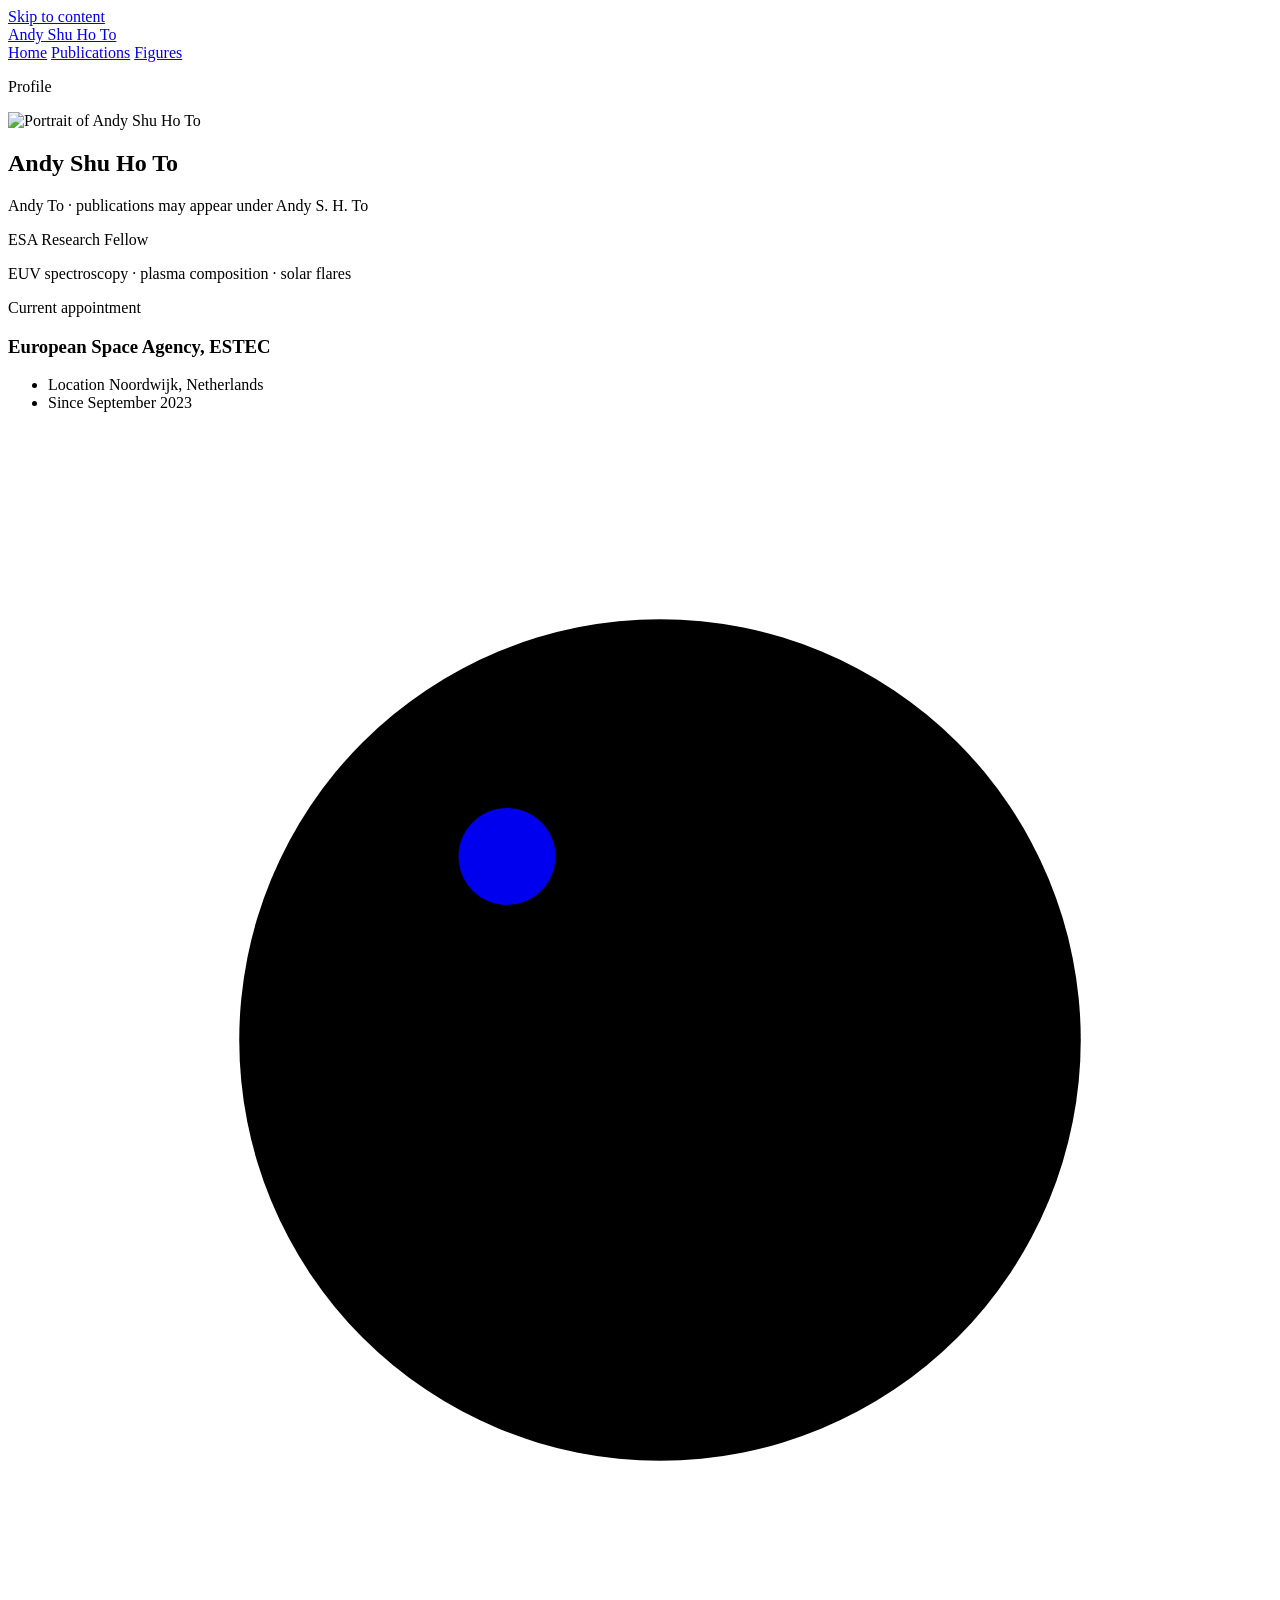
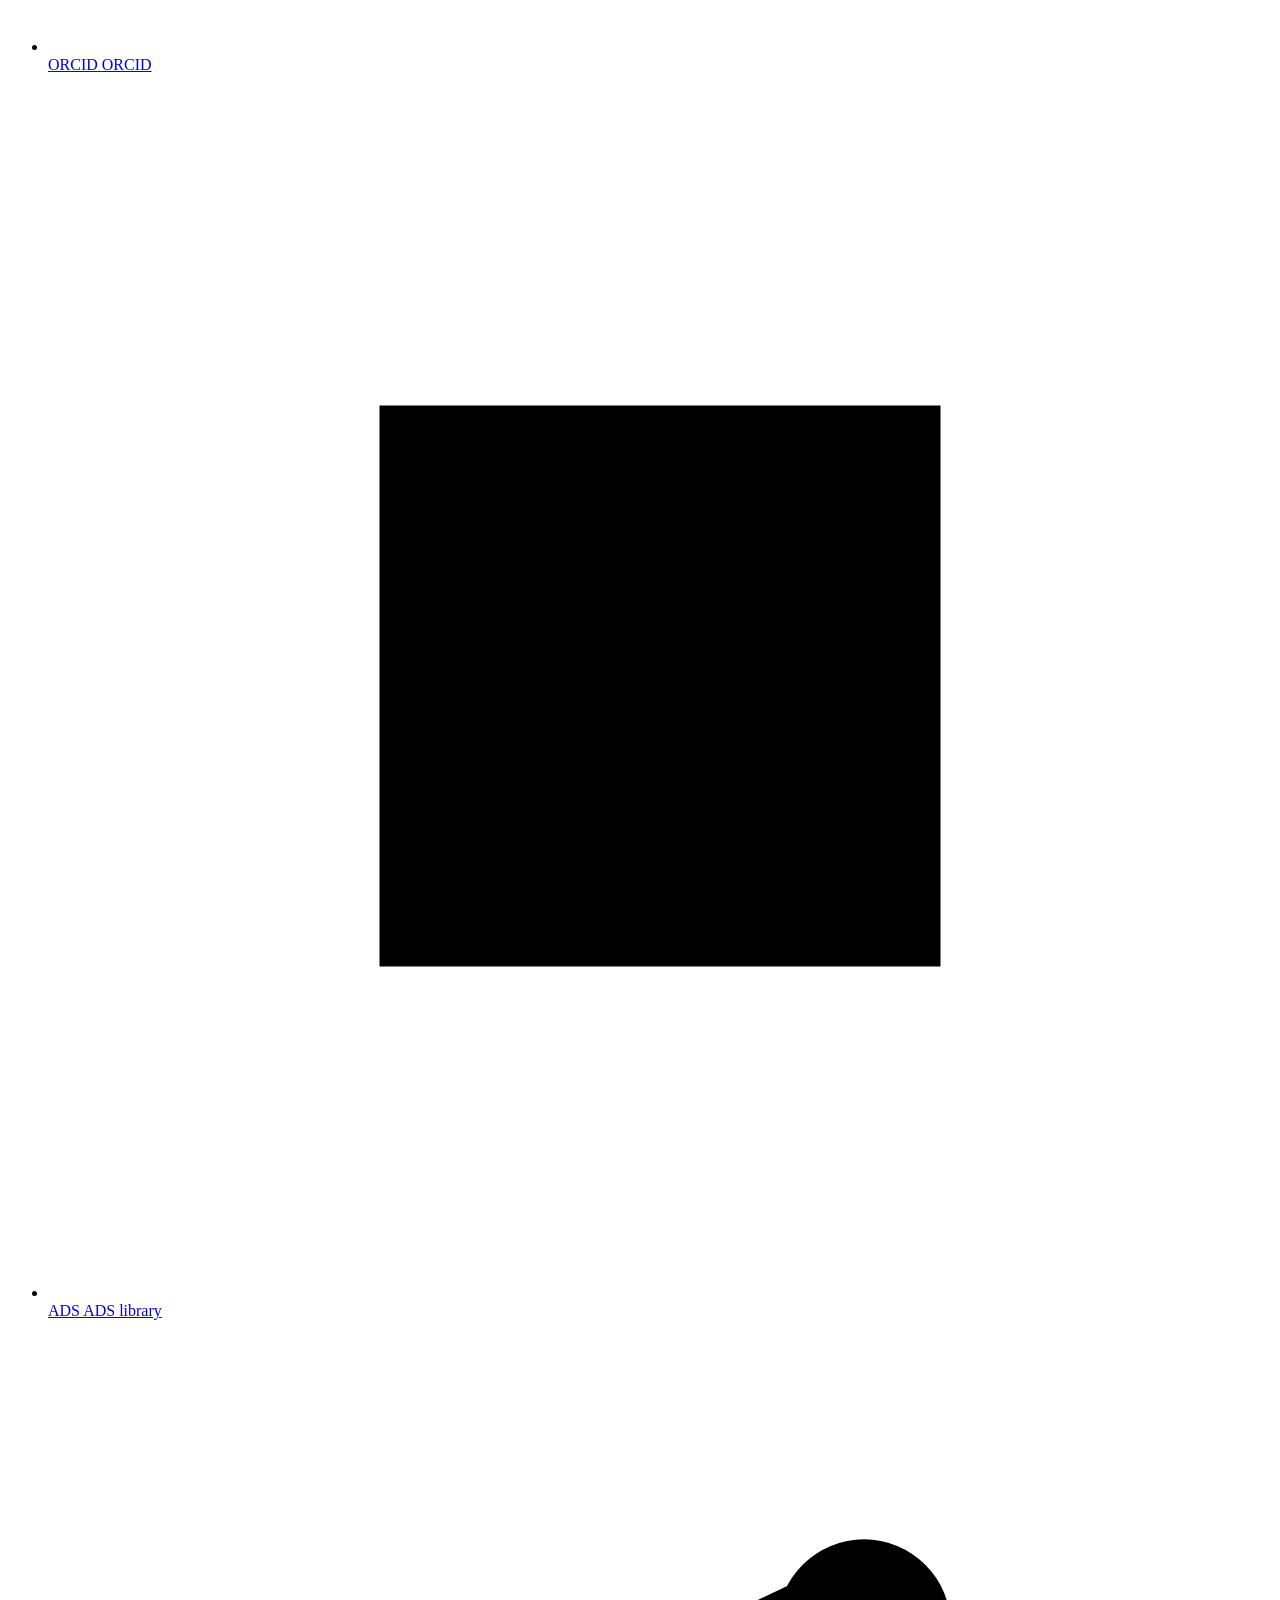
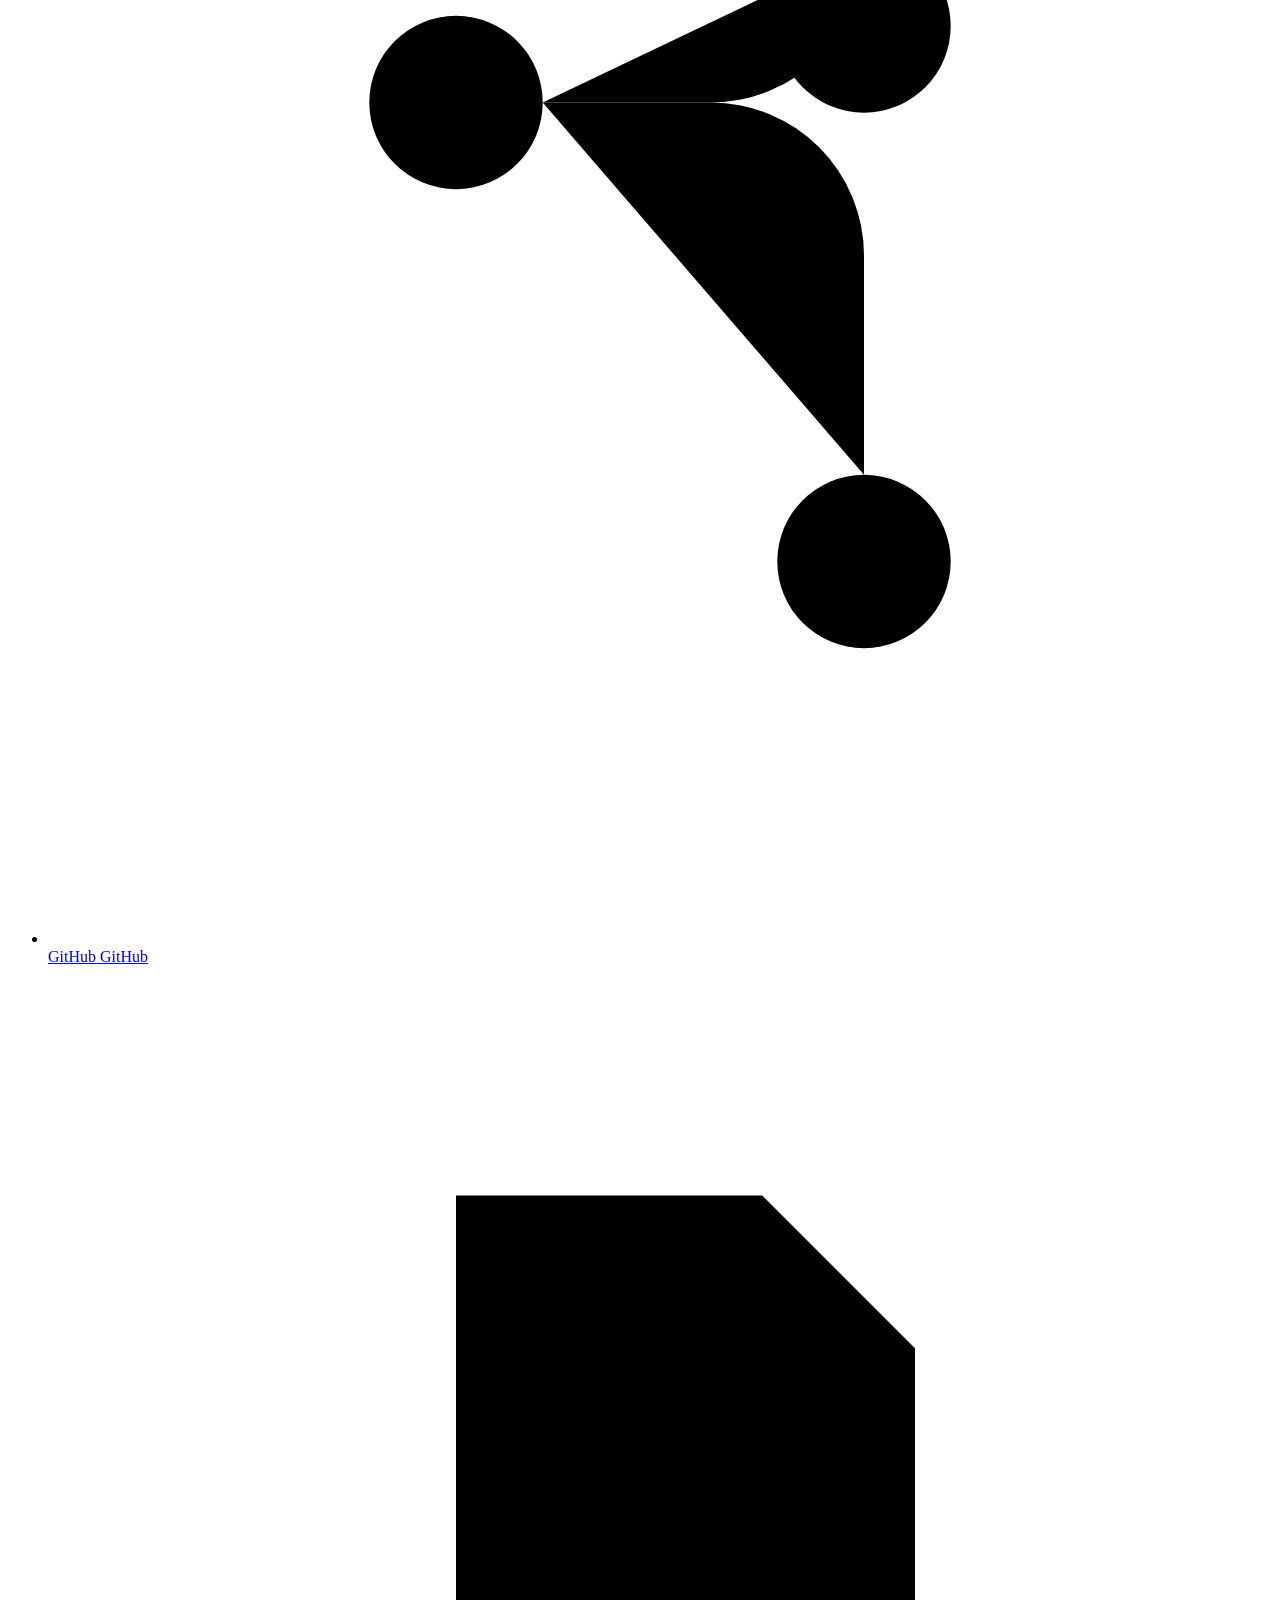
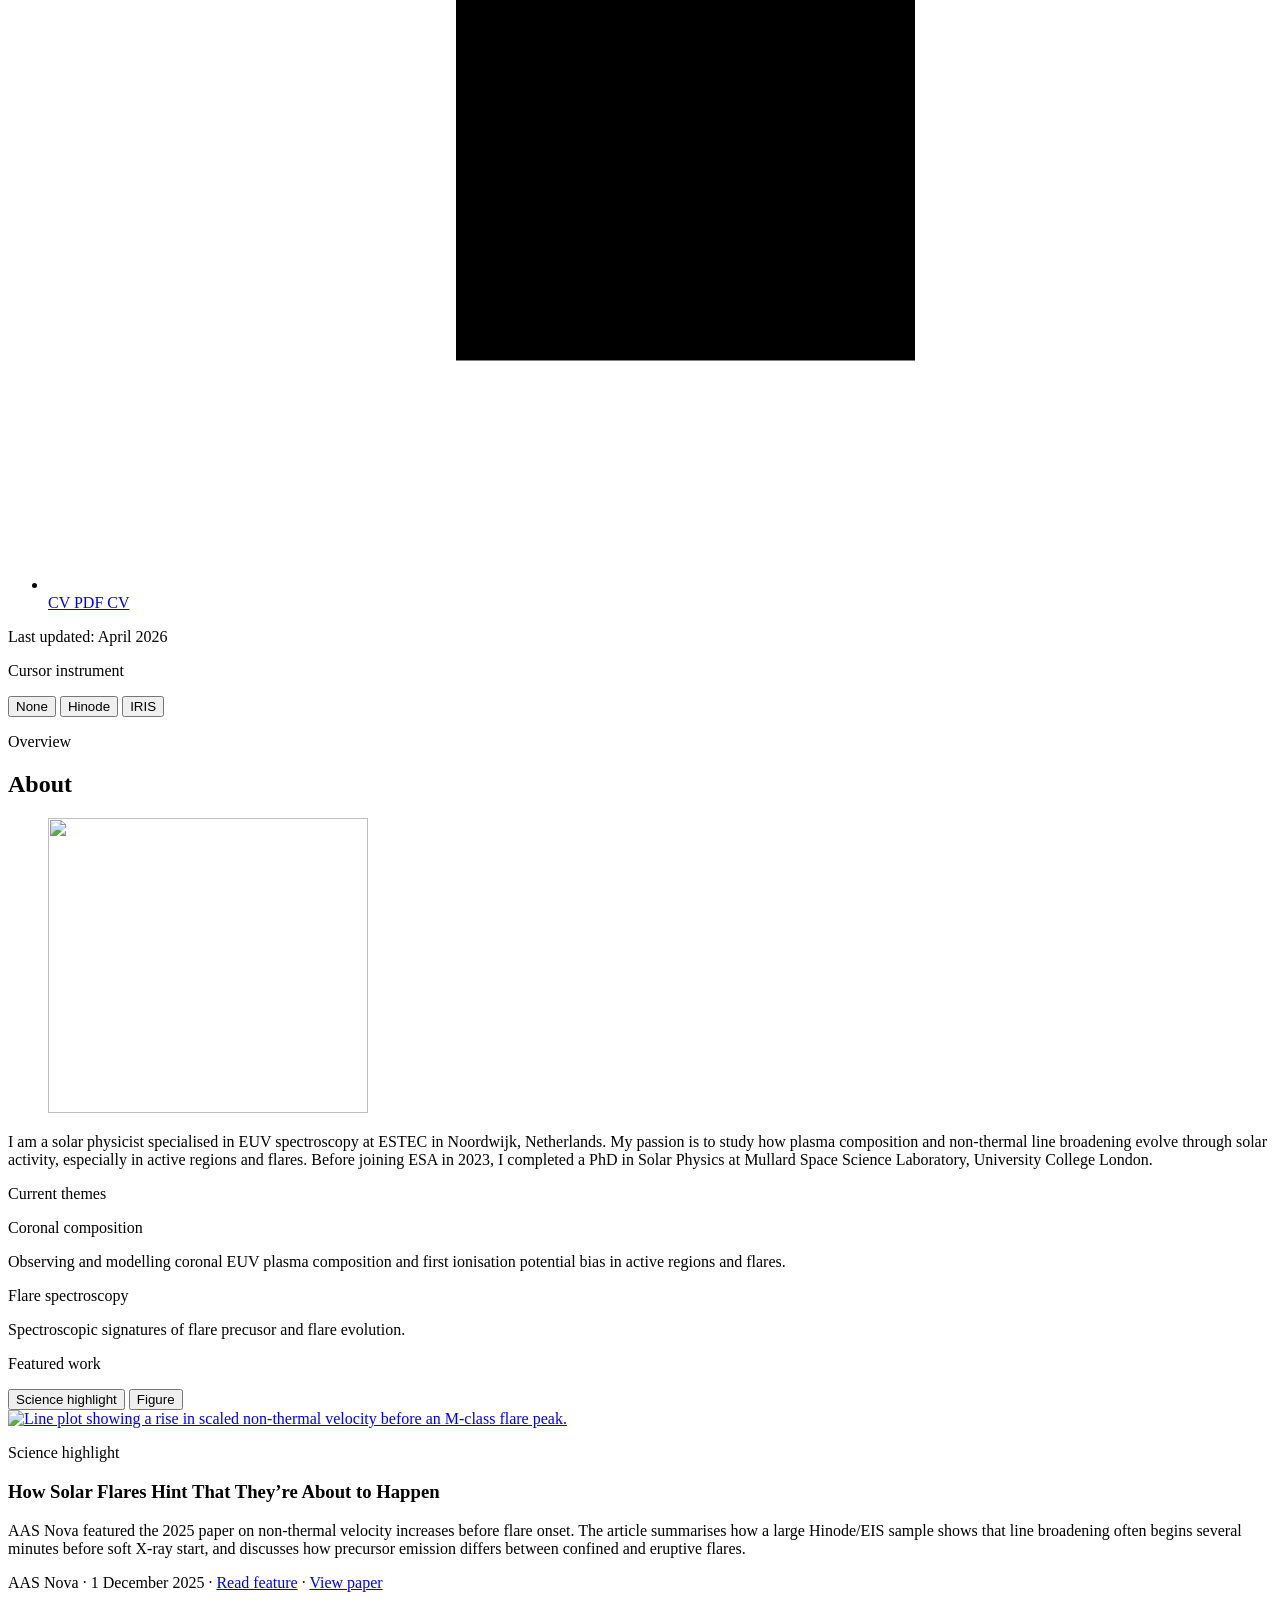
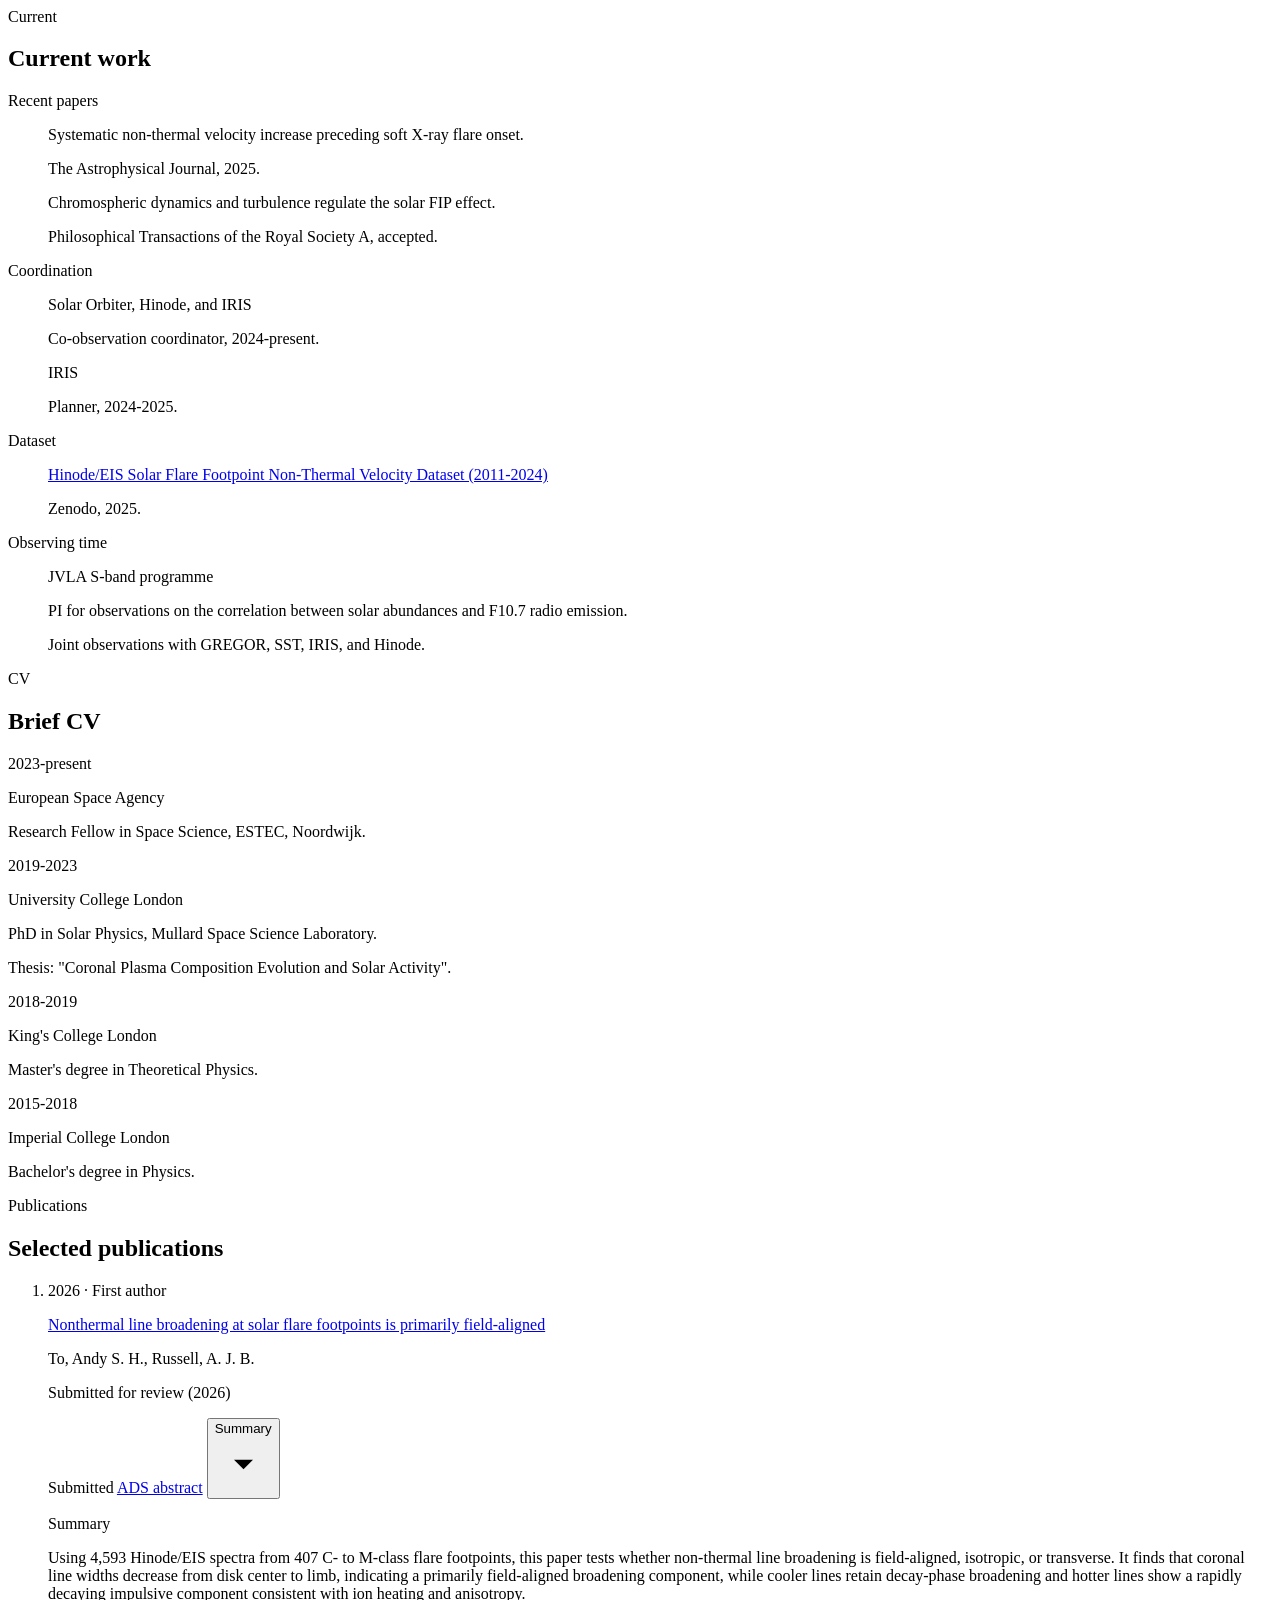
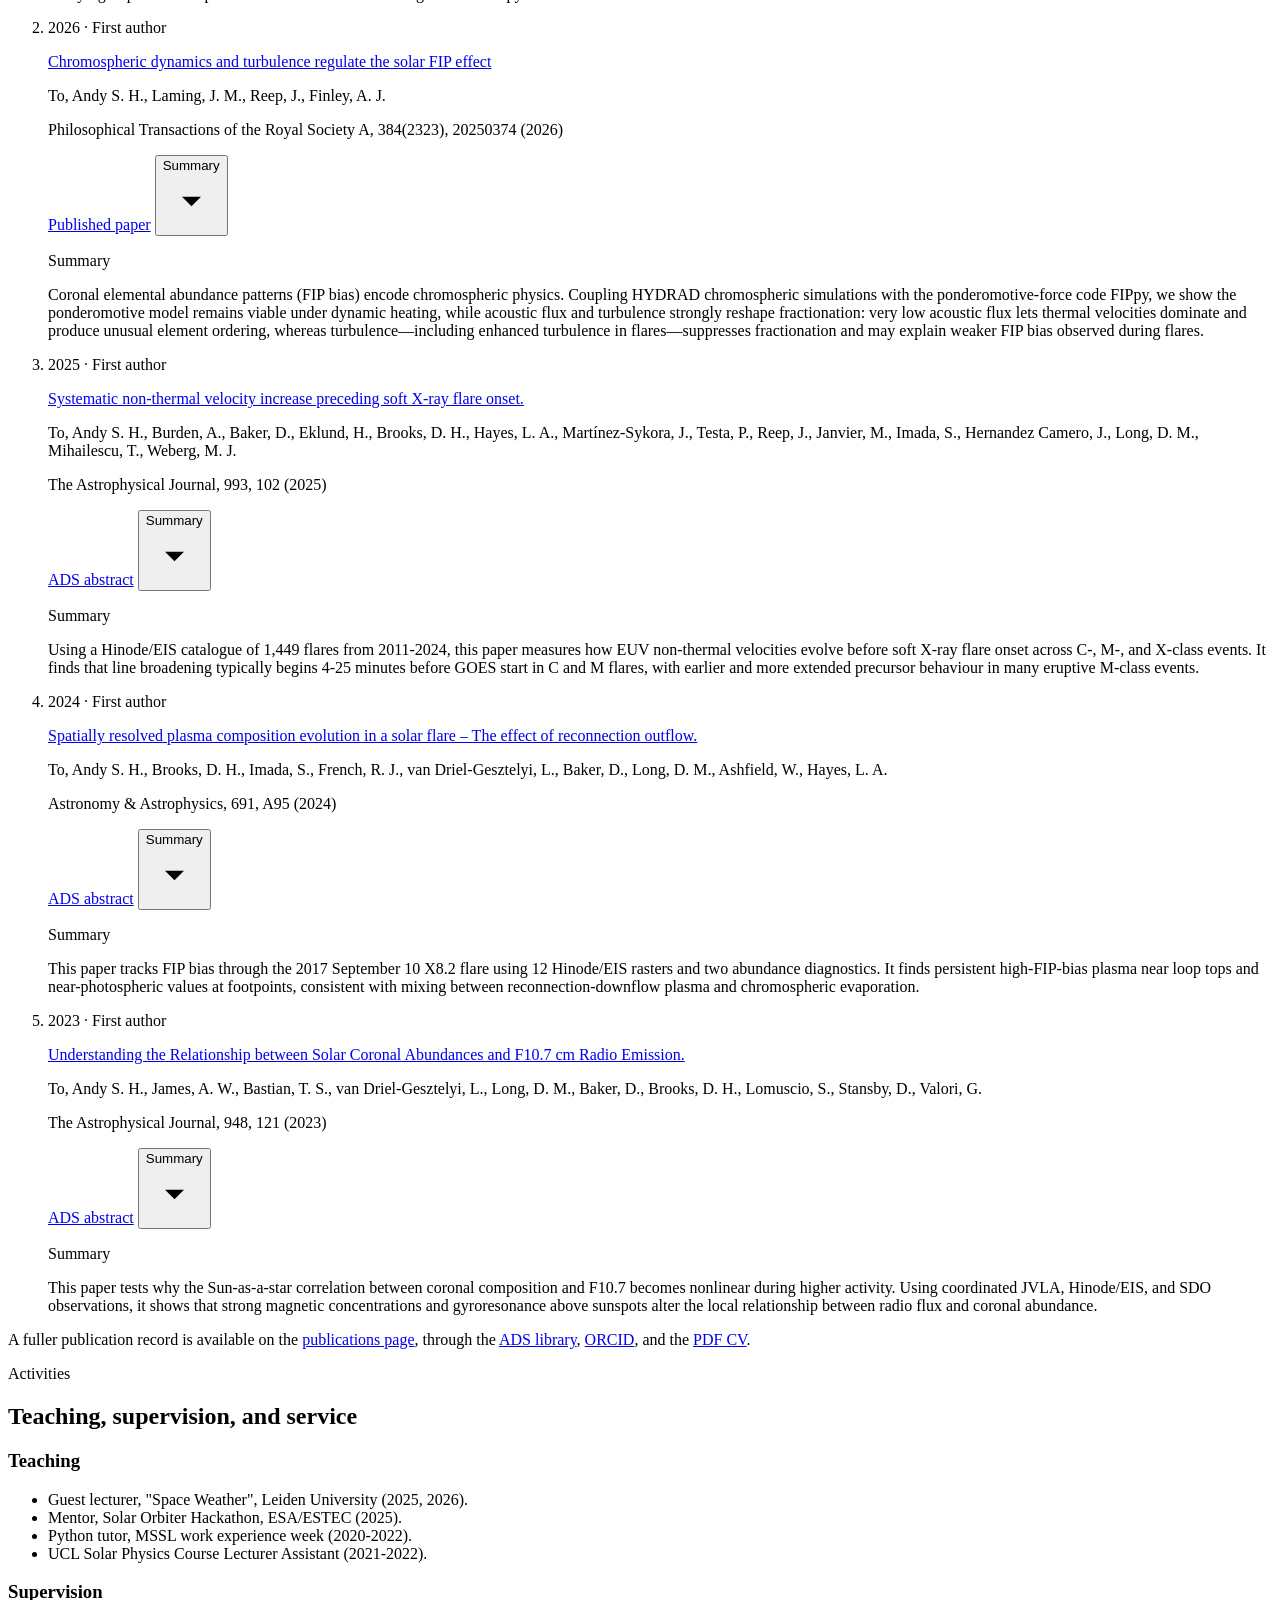
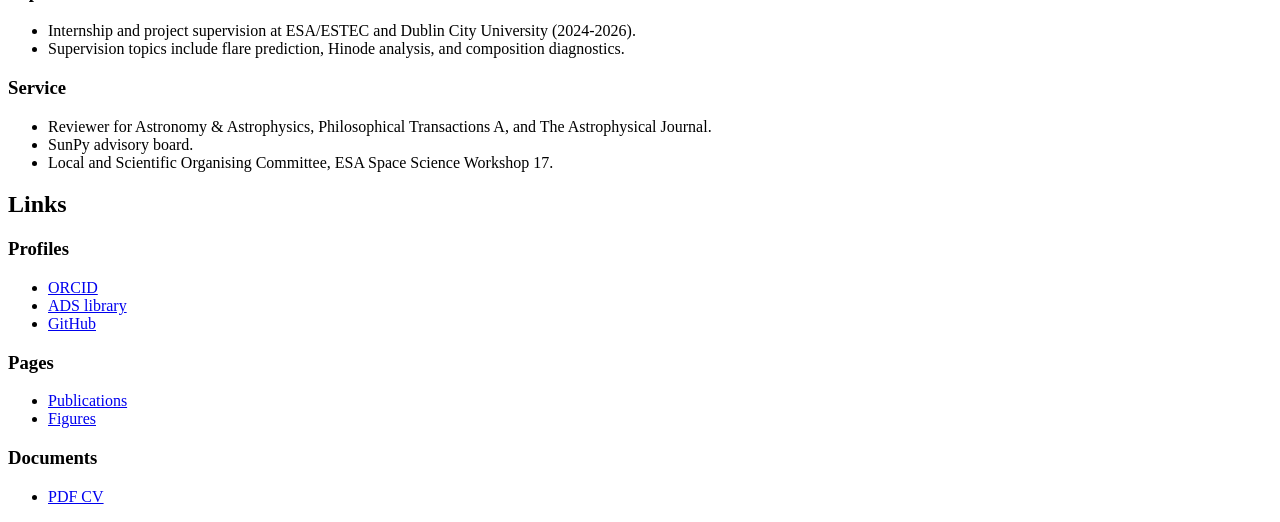
==== commit ebab21f8: "Publish Philosophical Transactions papers" ====
--- a/andyto.uk/index.html
+++ b/andyto.uk/index.html
@@ -91,7 +91,7 @@
             "sameAs": [
               "https://orcid.org/0000-0003-0774-9084",
               "https://github.com/andyto1234",
-              "https://ui.adsabs.harvard.edu/user/libraries/9ZO21vKyRQqj28TcnHH9GQ"
+              "https://ui.adsabs.harvard.edu/search/q=orcid%3A0000-0003-0774-9084&sort=date+desc"
             ]
           },
           {
@@ -164,7 +164,7 @@
 <span class="sr-only">ORCID</span></a>
 </li>
 <li>
-<a aria-label="ADS library" class="profile-card__icon-link" href="https://ui.adsabs.harvard.edu/user/libraries/9ZO21vKyRQqj28TcnHH9GQ" rel="noreferrer noopener" target="_blank" title="ADS library">
+<a aria-label="ADS library" class="profile-card__icon-link" href="https://ui.adsabs.harvard.edu/search/q=orcid%3A0000-0003-0774-9084&amp;sort=date+desc" rel="noreferrer noopener" target="_blank" title="ADS library">
 <svg aria-hidden="true" viewbox="0 0 24 24">
 <path d="M6.5 6.5h11v11h-11z"></path>
 <path d="M9.1 9.2h5.8"></path>
@@ -483,14 +483,13 @@
 <div class="publication-card__header" data-publication-trigger="">
 <div class="publication-card__copy">
 <p class="publication-card__eyebrow">2026 · First author</p>
-<p class="publication-list__title"><a href="https://ui.adsabs.harvard.edu/abs/2026arXiv260413174T/abstract" rel="noreferrer noopener" target="_blank">Chromospheric dynamics and turbulence regulate the solar FIP effect</a></p>
+<p class="publication-list__title"><a href="https://doi.org/10.1098/rsta.2025.0374" rel="noreferrer noopener" target="_blank">Chromospheric dynamics and turbulence regulate the solar FIP effect</a></p>
 <p class="publication-card__authors"><span class="author-highlight">To, Andy S. H.</span>,
                     Laming, J. M., Reep, J., Finley, A. J.</p>
-<p class="publication-card__meta">Philosophical Transactions of the Royal Society A · accepted for publication (2026)</p>
+<p class="publication-card__meta">Philosophical Transactions of the Royal Society A, 384(2323), 20250374 (2026)</p>
 </div>
 <div class="publication-card__actions">
-<span class="bibliography-entry__chip">Accepted</span>
-<a class="bibliography-entry__link" href="https://ui.adsabs.harvard.edu/abs/2026arXiv260413174T/abstract" rel="noreferrer noopener" target="_blank">ADS abstract</a> <button aria-controls="abstract-2026-chromospheric-dynamics-and-turbulence-regulate-the-solar-fip-effect" aria-expanded="false" aria-label="Show summary for Chromospheric dynamics and turbulence regulate the solar FIP effect" class="publication-card__toggle" type="button"><span class="publication-card__toggle-label">Summary</span><svg aria-hidden="true" viewbox="0 0 24 24"><path d="M8 10l4 4 4-4"></path></svg></button>
+<a class="bibliography-entry__link" href="https://doi.org/10.1098/rsta.2025.0374" rel="noreferrer noopener" target="_blank">Published paper</a> <button aria-controls="abstract-2026-chromospheric-dynamics-and-turbulence-regulate-the-solar-fip-effect" aria-expanded="false" aria-label="Show summary for Chromospheric dynamics and turbulence regulate the solar FIP effect" class="publication-card__toggle" type="button"><span class="publication-card__toggle-label">Summary</span><svg aria-hidden="true" viewbox="0 0 24 24"><path d="M8 10l4 4 4-4"></path></svg></button>
 </div>
 </div>
 <div class="publication-card__abstract" id="abstract-2026-chromospheric-dynamics-and-turbulence-regulate-the-solar-fip-effect">
@@ -574,7 +573,7 @@
 <p class="content-note">
             A fuller publication record is available on the
             <a href="./publications.html">publications page</a>, through the
-            <a href="https://ui.adsabs.harvard.edu/user/libraries/9ZO21vKyRQqj28TcnHH9GQ" rel="noreferrer noopener" target="_blank">ADS library</a>,
+            <a href="https://ui.adsabs.harvard.edu/search/q=orcid%3A0000-0003-0774-9084&amp;sort=date+desc" rel="noreferrer noopener" target="_blank">ADS library</a>,
             <a href="https://orcid.org/0000-0003-0774-9084" rel="noreferrer noopener" target="_blank">ORCID</a>, and the <a download="" href="./documents/andy-shu-ho-to-cv.pdf">PDF CV</a>.
           </p>
 </section>
@@ -621,7 +620,7 @@
 <a href="https://orcid.org/0000-0003-0774-9084" rel="noreferrer noopener" target="_blank">ORCID</a>
 </li>
 <li>
-<a href="https://ui.adsabs.harvard.edu/user/libraries/9ZO21vKyRQqj28TcnHH9GQ" rel="noreferrer noopener" target="_blank">ADS library</a>
+<a href="https://ui.adsabs.harvard.edu/search/q=orcid%3A0000-0003-0774-9084&amp;sort=date+desc" rel="noreferrer noopener" target="_blank">ADS library</a>
 </li>
 <li>
 <a href="https://github.com/andyto1234" rel="noreferrer noopener" target="_blank">GitHub</a>
